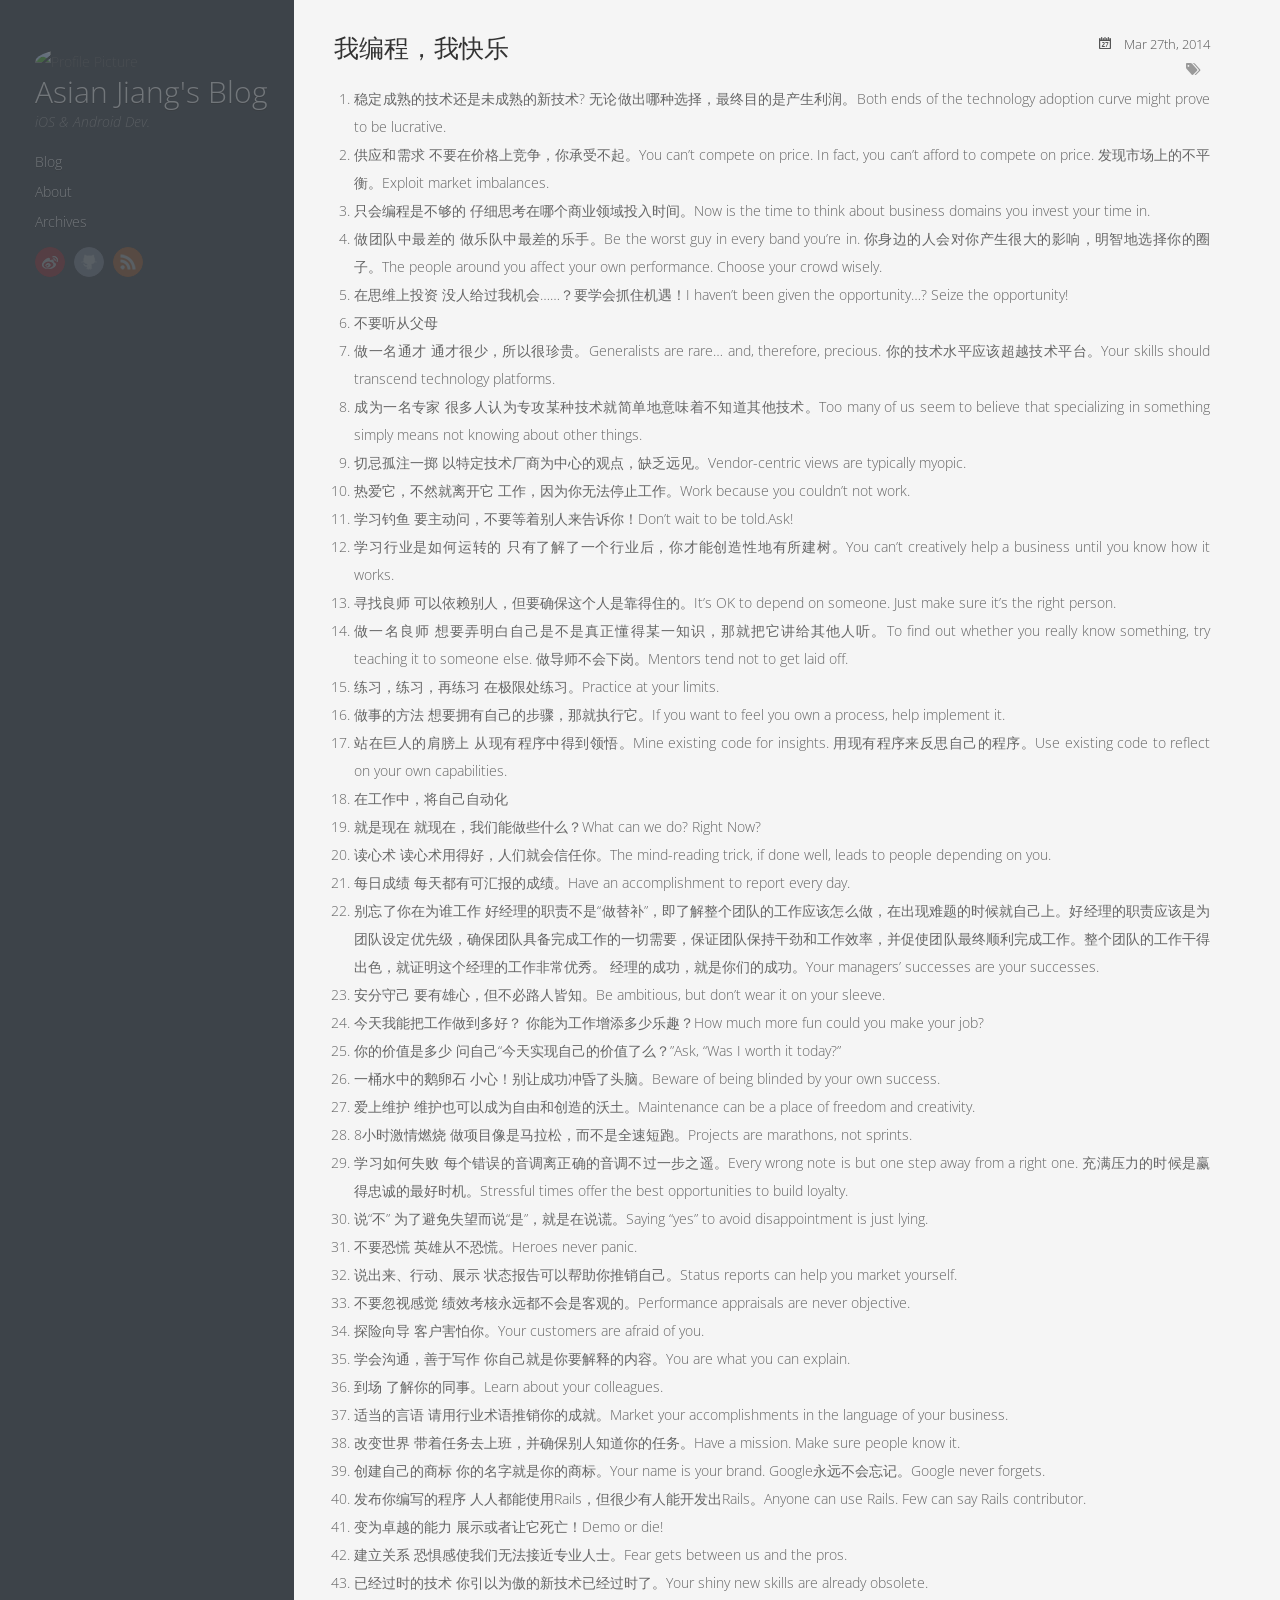
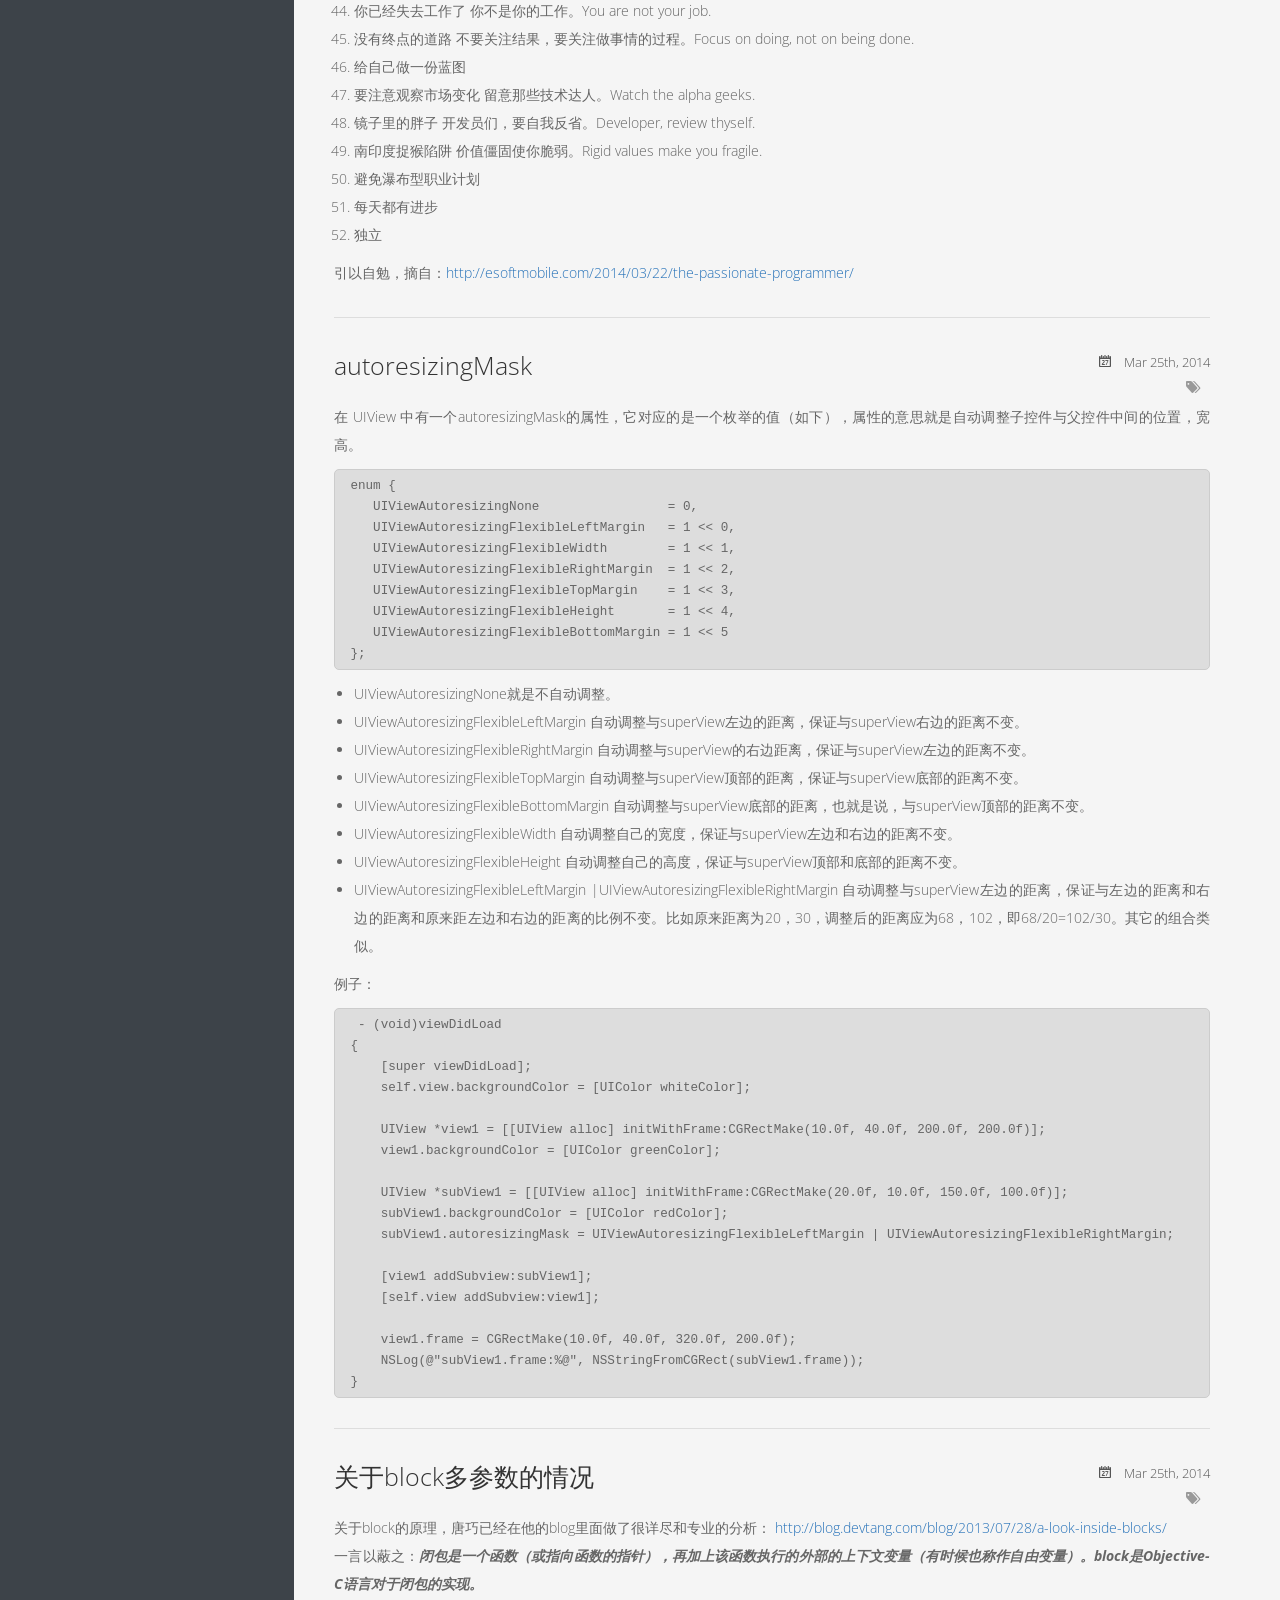
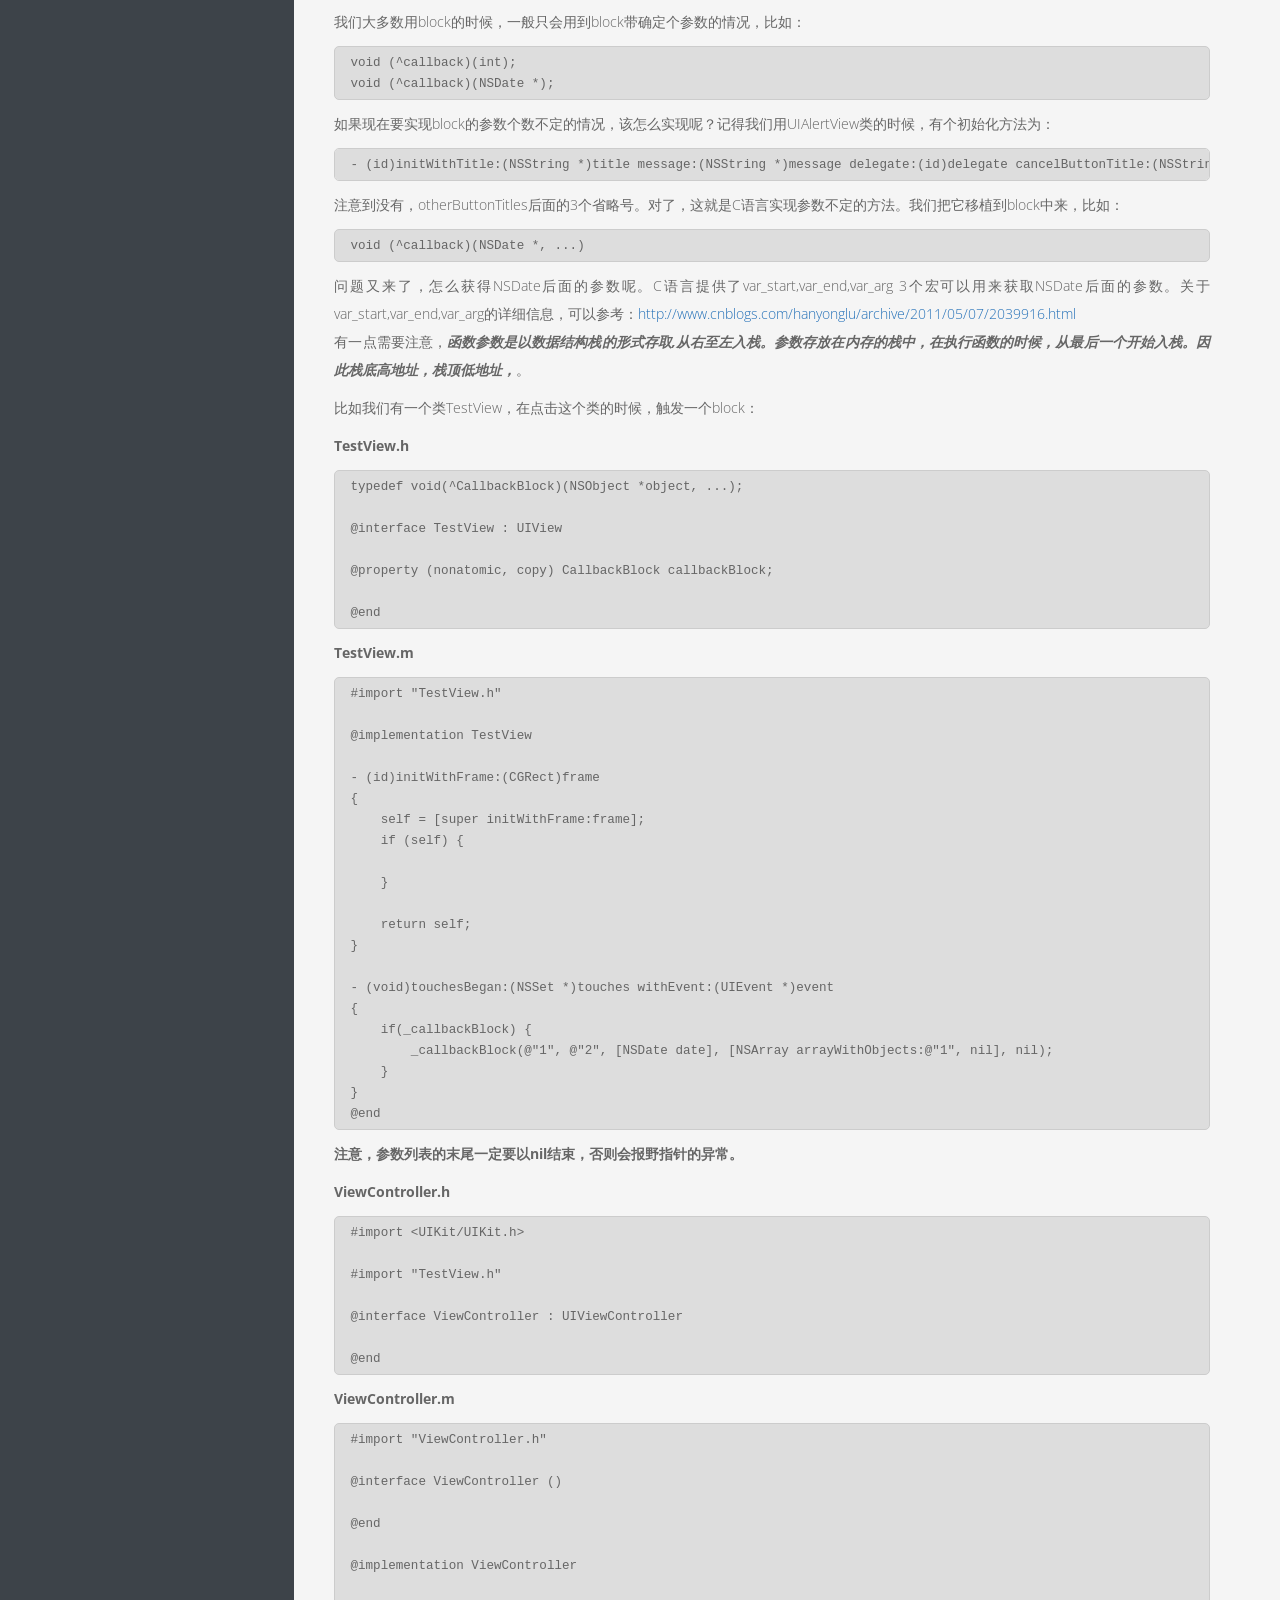
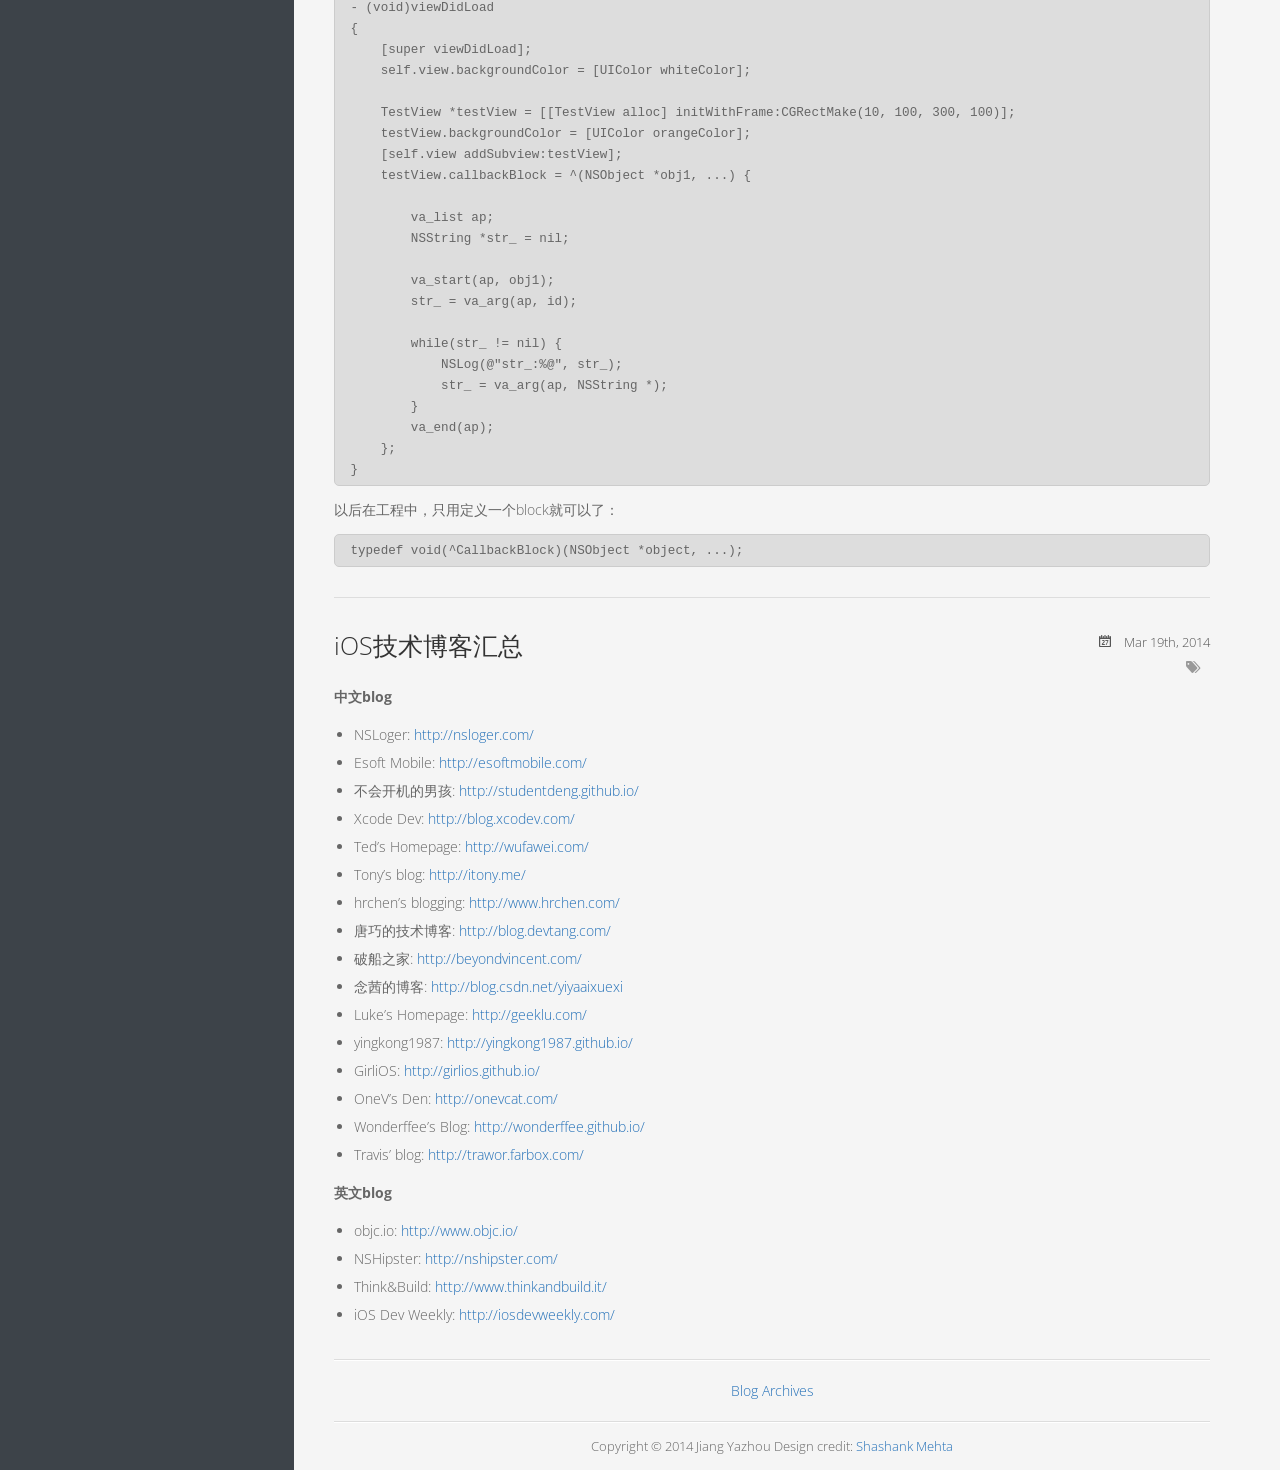
==== index.html @ 2e79baa0 "搭建blog" ====
<!DOCTYPE HTML>
<html>
<head>
	<meta charset="utf-8">
	<title>Asian Jiang's Blog</title>
	<meta name="author" content="Jiang Yazhou">

	
	<meta name="description" content="Mar 27th, 2014 我编程，我快乐 稳定成熟的技术还是未成熟的新技术?
无论做出哪种选择，最终目的是产生利润。Both ends of the technology adoption curve might prove to be lucrative.
供应和需求
不要在价格上竞争， &hellip;">
	

  <!-- http://t.co/dKP3o1e -->
  <meta name="HandheldFriendly" content="True">
  <meta name="MobileOptimized" content="320">
  <meta name="viewport" content="width=device-width, initial-scale=1">

	<link href="/atom.xml" rel="alternate" title="Asian Jiang's Blog" type="application/atom+xml">
	
	<link rel="canonical" href="http://jiangyazhou.github.com/">
	<link href="/favicon.png" rel="shortcut icon">
	<link href="/stylesheets/screen.css" media="screen, projection" rel="stylesheet" type="text/css">
	<!--[if lt IE 9]><script src="//html5shiv.googlecode.com/svn/trunk/html5.js"></script><![endif]-->
	<script src="//ajax.googleapis.com/ajax/libs/jquery/1.7.2/jquery.min.js"></script>
	<link href='http://fonts.googleapis.com/css?family=Open+Sans:400italic,400,700' rel='stylesheet' type='text/css'>
	
</head>


<body>
	<div class="container">
		<div class="left-col">
			<div class="intrude-less">
			<header id="header" class="inner"><div class="profilepic">	
	<script src="/javascripts/md5.js"></script>
	<script type="text/javascript">
		document.write("<img src='http://www.gravatar.com/avatar/" + MD5("359675594@qq.com") + "?s=160' alt='Profile Picture' style='width: 160px;' />");
	</script>
</div>
<h1><a href="/">Asian Jiang's Blog</a></h1>
<p class="subtitle">iOS & Android Dev.</p>
<nav id="main-nav"><ul class="main">
    <li><a href="/">Blog</a></li>
    <li><a href="/about">About</a></li>
    <li><a href="/blog/archives">Archives</a></li>
</ul></nav>
<nav id="sub-nav">
	<div class="social">
		
		<a class="weibo" href="http://www.weibo.com/jiangyazhou" title="Weibo">Weibo</a>
		
		
		
		
		
		<a class="github" href="https://github.com/jiangyazhou" title="GitHub">GitHub</a>
		
		
		
		
		
		
		
		<a class="rss" href="/atom.xml" title="RSS">RSS</a>
		
	</div>
</nav>

</header>				
			</div>
		</div>	
		<div class="mid-col">
			
				
			
			<div class="mid-col-container">
				<div id="content" class="inner">
<div itemscope itemtype="http://schema.org/Blog">


    <article class="post" itemprop="blogPost" itemscope itemtype="http://schema.org/BlogPosting">
	<div class="meta">
		<div class="date">








  


<time datetime="2014-03-27T23:04:28+08:00" data-updated="true" itemprop="datePublished">Mar 27<span>th</span>, 2014</time></div>
		<div class="tags">

</div>
		
	</div>
	<h1 class="title" itemprop="name"><a href="/blog/2014/03/27/wo-bian-cheng-%2Cwo-kuai-le/" itemprop="url">我编程，我快乐</a></h1>
	<div class="entry-content" itemprop="articleBody">
		<ol>
<li>稳定成熟的技术还是未成熟的新技术?
无论做出哪种选择，最终目的是产生利润。Both ends of the technology adoption curve might prove to be lucrative.</li>
<li>供应和需求
不要在价格上竞争，你承受不起。You can&rsquo;t compete on price. In fact, you can&rsquo;t afford to compete on price.
发现市场上的不平衡。Exploit market imbalances.</li>
<li>只会编程是不够的
仔细思考在哪个商业领域投入时间。Now is the time to think about business domains you invest your time in.</li>
<li>做团队中最差的
做乐队中最差的乐手。Be the worst guy in every band you&rsquo;re in.
你身边的人会对你产生很大的影响，明智地选择你的圈子。The people around you affect your own performance. Choose your crowd wisely.</li>
<li>在思维上投资
没人给过我机会……？要学会抓住机遇！I haven&rsquo;t been given the opportunity&hellip;? Seize the opportunity!</li>
<li>不要听从父母</li>
<li>做一名通才
通才很少，所以很珍贵。Generalists are rare&hellip; and, therefore, precious.
你的技术水平应该超越技术平台。Your skills should transcend technology platforms.</li>
<li>成为一名专家
很多人认为专攻某种技术就简单地意味着不知道其他技术。Too many of us seem to believe that specializing in something simply means not knowing about other things.</li>
<li>切忌孤注一掷
以特定技术厂商为中心的观点，缺乏远见。Vendor-centric views are typically myopic.</li>
<li>热爱它，不然就离开它
工作，因为你无法停止工作。Work because you couldn&rsquo;t not work.</li>
<li>学习钓鱼
要主动问，不要等着别人来告诉你！Don&rsquo;t wait to be told.Ask!</li>
<li>学习行业是如何运转的
只有了解了一个行业后，你才能创造性地有所建树。You can&rsquo;t creatively help a business until you know how it works.</li>
<li>寻找良师
可以依赖别人，但要确保这个人是靠得住的。It&rsquo;s OK to depend on someone. Just make sure it&rsquo;s the right person.</li>
<li>做一名良师
想要弄明白自己是不是真正懂得某一知识，那就把它讲给其他人听。To find out whether you really know something, try teaching it to someone else.
做导师不会下岗。Mentors tend not to get laid off.</li>
<li>练习，练习，再练习
在极限处练习。Practice at your limits.</li>
<li>做事的方法
想要拥有自己的步骤，那就执行它。If you want to feel you own a process, help implement it.</li>
<li>站在巨人的肩膀上
从现有程序中得到领悟。Mine existing code for insights.
用现有程序来反思自己的程序。Use existing code to reflect on your own capabilities.</li>
<li>在工作中，将自己自动化</li>
<li>就是现在
就现在，我们能做些什么？What can we do? Right Now?</li>
<li>读心术
读心术用得好，人们就会信任你。The mind-reading trick, if done well, leads to people depending on you.</li>
<li>每日成绩
每天都有可汇报的成绩。Have an accomplishment to report every day.</li>
<li>别忘了你在为谁工作
好经理的职责不是“做替补”，即了解整个团队的工作应该怎么做，在出现难题的时候就自己上。好经理的职责应该是为团队设定优先级，确保团队具备完成工作的一切需要，保证团队保持干劲和工作效率，并促使团队最终顺利完成工作。整个团队的工作干得出色，就证明这个经理的工作非常优秀。
经理的成功，就是你们的成功。Your managers&#8217; successes are your successes.</li>
<li>安分守己
要有雄心，但不必路人皆知。Be ambitious, but don&rsquo;t wear it on your sleeve.</li>
<li>今天我能把工作做到多好？
你能为工作增添多少乐趣？How much more fun could you make your job?</li>
<li>你的价值是多少
问自己“今天实现自己的价值了么？”Ask, &ldquo;Was I worth it today?&rdquo;</li>
<li>一桶水中的鹅卵石
小心！别让成功冲昏了头脑。Beware of being blinded by your own success.</li>
<li>爱上维护
维护也可以成为自由和创造的沃土。Maintenance can be a place of freedom and creativity.</li>
<li>8小时激情燃烧
做项目像是马拉松，而不是全速短跑。Projects are marathons, not sprints.</li>
<li>学习如何失败
每个错误的音调离正确的音调不过一步之遥。Every wrong note is but one step away from a right one.
充满压力的时候是赢得忠诚的最好时机。Stressful times offer the best opportunities to build loyalty.</li>
<li>说“不”
为了避免失望而说“是”，就是在说谎。Saying &ldquo;yes&rdquo; to avoid disappointment is just lying.</li>
<li>不要恐慌
英雄从不恐慌。Heroes never panic.</li>
<li>说出来、行动、展示
状态报告可以帮助你推销自己。Status reports can help you market yourself.</li>
<li>不要忽视感觉
绩效考核永远都不会是客观的。Performance appraisals are never objective.</li>
<li>探险向导
客户害怕你。Your customers are afraid of you.</li>
<li>学会沟通，善于写作
你自己就是你要解释的内容。You are what you can explain.</li>
<li>到场
了解你的同事。Learn about your colleagues.</li>
<li>适当的言语
请用行业术语推销你的成就。Market your accomplishments in the language of your business.</li>
<li>改变世界
带着任务去上班，并确保别人知道你的任务。Have a mission. Make sure people know it.</li>
<li>创建自己的商标
你的名字就是你的商标。Your name is your brand.
Google永远不会忘记。Google never forgets.</li>
<li>发布你编写的程序
人人都能使用Rails，但很少有人能开发出Rails。Anyone can use Rails. Few can say Rails contributor.</li>
<li>变为卓越的能力
展示或者让它死亡！Demo or die!</li>
<li>建立关系
恐惧感使我们无法接近专业人士。Fear gets between us and the pros.</li>
<li>已经过时的技术
你引以为傲的新技术已经过时了。Your shiny new skills are already obsolete.</li>
<li>你已经失去工作了
你不是你的工作。You are not your job.</li>
<li>没有终点的道路
不要关注结果，要关注做事情的过程。Focus on doing, not on being done.</li>
<li>给自己做一份蓝图</li>
<li>要注意观察市场变化
留意那些技术达人。Watch the alpha geeks.</li>
<li>镜子里的胖子
开发员们，要自我反省。Developer, review thyself.</li>
<li>南印度捉猴陷阱
价值僵固使你脆弱。Rigid values make you fragile.</li>
<li>避免瀑布型职业计划</li>
<li>每天都有进步</li>
<li>独立</li>
</ol>


<p>引以自勉，摘自：<a href="http://esoftmobile.com/2014/03/22/the-passionate-programmer/">http://esoftmobile.com/2014/03/22/the-passionate-programmer/</a></p>

		
		
	</div>

</article>


    <article class="post" itemprop="blogPost" itemscope itemtype="http://schema.org/BlogPosting">
	<div class="meta">
		<div class="date">








  


<time datetime="2014-03-25T11:52:03+08:00" data-updated="true" itemprop="datePublished">Mar 25<span>th</span>, 2014</time></div>
		<div class="tags">

</div>
		
	</div>
	<h1 class="title" itemprop="name"><a href="/blog/2014/03/25/autoresizingmask/" itemprop="url">autoresizingMask</a></h1>
	<div class="entry-content" itemprop="articleBody">
		<p> 在 UIView 中有一个autoresizingMask的属性，它对应的是一个枚举的值（如下），属性的意思就是自动调整子控件与父控件中间的位置，宽高。</p>

<pre><code>enum {
   UIViewAutoresizingNone                 = 0,
   UIViewAutoresizingFlexibleLeftMargin   = 1 &lt;&lt; 0,
   UIViewAutoresizingFlexibleWidth        = 1 &lt;&lt; 1,
   UIViewAutoresizingFlexibleRightMargin  = 1 &lt;&lt; 2,
   UIViewAutoresizingFlexibleTopMargin    = 1 &lt;&lt; 3,
   UIViewAutoresizingFlexibleHeight       = 1 &lt;&lt; 4,
   UIViewAutoresizingFlexibleBottomMargin = 1 &lt;&lt; 5
};
</code></pre>

<ul>
<li>UIViewAutoresizingNone就是不自动调整。</li>
<li>UIViewAutoresizingFlexibleLeftMargin
自动调整与superView左边的距离，保证与superView右边的距离不变。</li>
<li>UIViewAutoresizingFlexibleRightMargin
自动调整与superView的右边距离，保证与superView左边的距离不变。</li>
<li>UIViewAutoresizingFlexibleTopMargin
自动调整与superView顶部的距离，保证与superView底部的距离不变。</li>
<li>UIViewAutoresizingFlexibleBottomMargin
自动调整与superView底部的距离，也就是说，与superView顶部的距离不变。</li>
<li>UIViewAutoresizingFlexibleWidth 自动调整自己的宽度，保证与superView左边和右边的距离不变。</li>
<li>UIViewAutoresizingFlexibleHeight 自动调整自己的高度，保证与superView顶部和底部的距离不变。</li>
<li>UIViewAutoresizingFlexibleLeftMargin |UIViewAutoresizingFlexibleRightMargin
自动调整与superView左边的距离，保证与左边的距离和右边的距离和原来距左边和右边的距离的比例不变。比如原来距离为20，30，调整后的距离应为68，102，即68/20=102/30。其它的组合类似。</li>
</ul>


<p>例子：</p>

<pre><code> - (void)viewDidLoad
{
    [super viewDidLoad];
    self.view.backgroundColor = [UIColor whiteColor];

    UIView *view1 = [[UIView alloc] initWithFrame:CGRectMake(10.0f, 40.0f, 200.0f, 200.0f)];
    view1.backgroundColor = [UIColor greenColor];

    UIView *subView1 = [[UIView alloc] initWithFrame:CGRectMake(20.0f, 10.0f, 150.0f, 100.0f)];
    subView1.backgroundColor = [UIColor redColor];
    subView1.autoresizingMask = UIViewAutoresizingFlexibleLeftMargin | UIViewAutoresizingFlexibleRightMargin;

    [view1 addSubview:subView1];
    [self.view addSubview:view1];

    view1.frame = CGRectMake(10.0f, 40.0f, 320.0f, 200.0f);
    NSLog(@"subView1.frame:%@", NSStringFromCGRect(subView1.frame));
}
</code></pre>

		
		
	</div>

</article>


    <article class="post" itemprop="blogPost" itemscope itemtype="http://schema.org/BlogPosting">
	<div class="meta">
		<div class="date">








  


<time datetime="2014-03-25T11:03:47+08:00" data-updated="true" itemprop="datePublished">Mar 25<span>th</span>, 2014</time></div>
		<div class="tags">

</div>
		
	</div>
	<h1 class="title" itemprop="name"><a href="/blog/2014/03/25/guan-yu-blockduo-can-shu-de-qing-kuang/" itemprop="url">关于block多参数的情况</a></h1>
	<div class="entry-content" itemprop="articleBody">
		<p>关于block的原理，唐巧已经在他的blog里面做了很详尽和专业的分析：
<a href="http://blog.devtang.com/blog/2013/07/28/a-look-inside-blocks/">http://blog.devtang.com/blog/2013/07/28/a-look-inside-blocks/</a> <br/>
一言以蔽之：<strong><em>闭包是一个函数（或指向函数的指针），再加上该函数执行的外部的上下文变量（有时候也称作自由变量）。block是Objective-C语言对于闭包的实现。</em></strong></p>

<p>我们大多数用block的时候，一般只会用到block带确定个参数的情况，比如：</p>

<pre><code>void (^callback)(int);
void (^callback)(NSDate *);
</code></pre>

<p>如果现在要实现block的参数个数不定的情况，该怎么实现呢？记得我们用UIAlertView类的时候，有个初始化方法为：</p>

<pre><code>- (id)initWithTitle:(NSString *)title message:(NSString *)message delegate:(id)delegate cancelButtonTitle:(NSString *)cancelButtonTitle otherButtonTitles:(NSString *)otherButtonTitles, ...
</code></pre>

<p>注意到没有，otherButtonTitles后面的3个省略号。对了，这就是C语言实现参数不定的方法。我们把它移植到block中来，比如：</p>

<pre><code>void (^callback)(NSDate *, ...)
</code></pre>

<p>问题又来了，怎么获得NSDate后面的参数呢。C语言提供了var_start,var_end,var_arg 3个宏可以用来获取NSDate后面的参数。关于var_start,var_end,var_arg的详细信息，可以参考：<a href="http://www.cnblogs.com/hanyonglu/archive/2011/05/07/2039916.html">http://www.cnblogs.com/hanyonglu/archive/2011/05/07/2039916.html</a>    <br/>
有一点需要注意，<strong><em>函数参数是以数据结构栈的形式存取,从右至左入栈。参数存放在内存的栈中，在执行函数的时候，从最后一个开始入栈。因此栈底高地址，栈顶低地址，</em></strong>。</p>

<p>比如我们有一个类TestView，在点击这个类的时候，触发一个block：</p>

<p><strong>TestView.h</strong></p>

<pre><code>typedef void(^CallbackBlock)(NSObject *object, ...);

@interface TestView : UIView

@property (nonatomic, copy) CallbackBlock callbackBlock;

@end
</code></pre>

<p><strong>TestView.m</strong></p>

<pre><code>#import "TestView.h"

@implementation TestView

- (id)initWithFrame:(CGRect)frame
{
    self = [super initWithFrame:frame];
    if (self) {

    }

    return self;
}

- (void)touchesBegan:(NSSet *)touches withEvent:(UIEvent *)event
{
    if(_callbackBlock) {
        _callbackBlock(@"1", @"2", [NSDate date], [NSArray arrayWithObjects:@"1", nil], nil);
    }
}
@end
</code></pre>

<p><strong>注意，参数列表的末尾一定要以nil结束，否则会报野指针的异常。</strong></p>

<p><strong>ViewController.h</strong></p>

<pre><code>#import &lt;UIKit/UIKit.h&gt;

#import "TestView.h"

@interface ViewController : UIViewController

@end
</code></pre>

<p><strong>ViewController.m</strong></p>

<pre><code>#import "ViewController.h"

@interface ViewController ()

@end

@implementation ViewController

- (void)viewDidLoad
{
    [super viewDidLoad];
    self.view.backgroundColor = [UIColor whiteColor];

    TestView *testView = [[TestView alloc] initWithFrame:CGRectMake(10, 100, 300, 100)];
    testView.backgroundColor = [UIColor orangeColor];
    [self.view addSubview:testView];
    testView.callbackBlock = ^(NSObject *obj1, ...) {

        va_list ap;
        NSString *str_ = nil;

        va_start(ap, obj1);
        str_ = va_arg(ap, id);

        while(str_ != nil) {
            NSLog(@"str_:%@", str_);
            str_ = va_arg(ap, NSString *);
        }
        va_end(ap);
    };
}
</code></pre>

<p>以后在工程中，只用定义一个block就可以了：</p>

<pre><code>typedef void(^CallbackBlock)(NSObject *object, ...);
</code></pre>

		
		
	</div>

</article>


    <article class="post" itemprop="blogPost" itemscope itemtype="http://schema.org/BlogPosting">
	<div class="meta">
		<div class="date">








  


<time datetime="2014-03-19T21:53:26+08:00" data-updated="true" itemprop="datePublished">Mar 19<span>th</span>, 2014</time></div>
		<div class="tags">

</div>
		
	</div>
	<h1 class="title" itemprop="name"><a href="/blog/2014/03/19/ios-blog/" itemprop="url">iOS技术博客汇总</a></h1>
	<div class="entry-content" itemprop="articleBody">
		<p><strong>中文blog</strong></p>

<ul>
<li>NSLoger: <a href="http://nsloger.com/">http://nsloger.com/</a></li>
<li>Esoft Mobile: <a href="http://esoftmobile.com/">http://esoftmobile.com/</a></li>
<li>不会开机的男孩: <a href="http://studentdeng.github.io/">http://studentdeng.github.io/</a></li>
<li>Xcode Dev: <a href="http://blog.xcodev.com/">http://blog.xcodev.com/</a></li>
<li>Ted&rsquo;s Homepage: <a href="http://wufawei.com/">http://wufawei.com/</a></li>
<li>Tony&rsquo;s blog: <a href="http://itony.me/">http://itony.me/</a></li>
<li>hrchen&rsquo;s blogging: <a href="http://www.hrchen.com/">http://www.hrchen.com/</a></li>
<li>唐巧的技术博客: <a href="http://blog.devtang.com/">http://blog.devtang.com/</a></li>
<li>破船之家: <a href="http://beyondvincent.com/">http://beyondvincent.com/</a></li>
<li>念茜的博客: <a href="http://blog.csdn.net/yiyaaixuexi">http://blog.csdn.net/yiyaaixuexi</a></li>
<li>Luke&rsquo;s Homepage: <a href="http://geeklu.com/">http://geeklu.com/</a></li>
<li>yingkong1987: <a href="http://yingkong1987.github.io/">http://yingkong1987.github.io/</a></li>
<li>GirliOS: <a href="http://girlios.github.io/">http://girlios.github.io/</a></li>
<li>OneV&rsquo;s Den: <a href="http://onevcat.com/">http://onevcat.com/</a></li>
<li>Wonderffee&rsquo;s Blog: <a href="http://wonderffee.github.io/">http://wonderffee.github.io/</a></li>
<li>Travis&#8217; blog: <a href="http://trawor.farbox.com/">http://trawor.farbox.com/</a></li>
</ul>


<p><strong>英文blog</strong></p>

<ul>
<li>objc.io: <a href="http://www.objc.io/">http://www.objc.io/</a></li>
<li>NSHipster: <a href="http://nshipster.com/">http://nshipster.com/</a></li>
<li>Think&amp;Build: <a href="http://www.thinkandbuild.it/">http://www.thinkandbuild.it/</a></li>
<li>iOS Dev Weekly: <a href="http://iosdevweekly.com/">http://iosdevweekly.com/</a></li>
</ul>


		
		
	</div>

</article>

</div>
<nav id="pagenavi">
    
    
    <div class="center"><a href="/blog/archives">Blog Archives</a></div>
</nav></div>
			</div>
			<footer id="footer" class="inner">Copyright &copy; 2014

    Jiang Yazhou


Design credit: <a href="http://shashankmehta.in/archive/2012/greyshade.html">Shashank Mehta</a></footer>
			<script src="/javascripts/slash.js"></script>
<script src="/javascripts/jquery.fancybox.pack.js"></script>
<script type="text/javascript">
(function($){
	$('.fancybox').fancybox();
})(jQuery);
</script> <!-- Delete or comment this line to disable Fancybox -->






		</div>
	</div>
</body>
</html>
---- stylesheets/screen.css ----
@font-face{font-family:'FontAwesome';src:url("/font/fontawesome-webfont.eot");src:url("/font/fontawesome-webfont.eot?#iefix") format("embedded-opentype"),url("/font/fontawesome-webfont.woff") format("woff"),url("/font/fontawesome-webfont.ttf") format("truetype"),url("/font/fontawesome-webfont.svgz#FontAwesomeRegular") format("svg"),url("/font/fontawesome-webfont.svg#FontAwesomeRegular") format("svg");font-weight:normal;font-style:normal}*{margin:0;padding:0}body{font-family:"HelveticaNeue-Light","Helvetica Neue Light","Helvetica Neue",Helvetica,Arial,sans-serif;font-weight:300;font-size:14px;background:#eee;color:#666}@media screen and (max-width: 1040px){body{margin:0 20px}}@media screen and (max-width: 600px){body{font-size:13px}}h1{font-size:1.8em}h2{font-size:1.5em}h3{font-size:1.3em}a{text-decoration:none;outline-width:0;color:#258fb8}.basic-alignment.left,article .entry-content img.left,article .entry-content video.left{float:left;margin-right:1.5em}.basic-alignment.right,article .entry-content img.right,article .entry-content video.right{float:right;margin-left:1.5em}.basic-alignment.center,article .entry-content img.center,article .entry-content video.center{display:block;margin:0 auto 1.5em}.basic-alignment.left,article .entry-content img.left,article .entry-content video.left,.basic-alignment.right,article .entry-content img.right,article .entry-content video.right{margin-bottom:.8em}.alignleft{float:left}.alignright{float:right}.clearfix{*zoom:1}.clearfix:after{content:"";display:table;clear:both}.inner{width:1000px;margin:0 auto}@media screen and (max-width: 1040px){.inner{width:100%}}.pullquote-right:before,.pullquote-left:before{padding:0;border:none;content:attr(data-pullquote);float:right;width:45%;margin:.5em 0 1em 1.5em;position:relative;top:7px;font-size:1.4em;line-height:1.45em}.pullquote-left:before{float:left;margin:.5em 1.5em 1em 0}#header{height:30px;padding:30px 0;border-bottom:1px solid #ddd;line-height:30px}@media screen and (max-width: 1040px){#header{height:auto;position:relative;padding-bottom:10px}}#header a{color:#666;-webkit-transition:color 0.3s;-moz-transition:color 0.3s;-o-transition:color 0.3s;transition:color 0.3s}#header a:hover{color:#258fb8}#header h1{float:left;font-weight:300;font-size:30px}@media screen and (max-width: 1040px){#header h1{float:none}}#main-nav{float:left;margin-left:30px}@media screen and (max-width: 1040px){#main-nav{float:none;margin-left:0;margin-top:15px}}@media screen and (max-width: 600px){#main-nav>ul{display:none}}#main-nav>ul>li{margin-left:50px;display:-moz-inline-stack;display:inline-block;vertical-align:middle;*vertical-align:auto;zoom:1;*display:inline}@media screen and (max-width: 1040px){#main-nav>ul>li{margin-left:0;margin-right:50px}#main-nav>ul>li:last-of-type{margin-right:0}}#main-nav>ul>li:hover>a{color:#258fb8}#main-nav>ul>li>a{padding:38px 0;margin-top:-38px}#main-nav>ul>li>a:after{content:"\f078";color:#ccc;font:12px FontAwesome;padding-left:10px}#main-nav>ul>li>a:only-child:after{content:""}@media screen and (max-width: 1040px){#main-nav>ul>li>a{padding:18px 0}}#main-nav>ul ul{position:absolute;top:60px;left:-15px;z-index:10;white-space:nowrap;background:#ddd;border:1px solid #ccc;list-style:none;display:none;-webkit-box-shadow:0 4px 8px rgba(0,0,0,0.1);-moz-box-shadow:0 4px 8px rgba(0,0,0,0.1);box-shadow:0 4px 8px rgba(0,0,0,0.1);-webkit-border-radius:0 0 5px 5px;-moz-border-radius:0 0 5px 5px;-ms-border-radius:0 0 5px 5px;-o-border-radius:0 0 5px 5px;border-radius:0 0 5px 5px}@media screen and (max-width: 1040px){#main-nav>ul ul{top:40px}}#main-nav>ul ul ul{-webkit-border-radius:0 5px 5px 5px;-moz-border-radius:0 5px 5px 5px;-ms-border-radius:0 5px 5px 5px;-o-border-radius:0 5px 5px 5px;border-radius:0 5px 5px 5px}#main-nav>ul ul li{border-top:1px solid #eee;border-bottom:1px solid #ccc}#main-nav>ul ul li:hover{background:#d5d5d5}#main-nav>ul ul li:first-of-type{border-top:none}#main-nav>ul ul li:first-of-type ul{-webkit-border-radius:0 0 5px 5px;-moz-border-radius:0 0 5px 5px;-ms-border-radius:0 0 5px 5px;-o-border-radius:0 0 5px 5px;border-radius:0 0 5px 5px}#main-nav>ul ul li:last-of-type{border-bottom:none}#main-nav>ul ul li>a{display:block;padding:5px 15px}#main-nav>ul ul li>a:after{content:"\f054";color:#999;font:12px FontAwesome;padding-left:10px}#main-nav>ul ul li>a:hover{color:#666}#main-nav>ul ul li>a:only-child:after{content:""}#main-nav>ul ul ul{top:0;left:100%}#main-nav>ul li{position:relative}#main-nav>ul li:hover>ul{display:block}#main-nav select{display:none;margin-bottom:10px}@media screen and (max-width: 600px){#main-nav select{display:block}}#mobile-nav{display:none;height:37px;position:relative}@media screen and (max-width: 600px){#mobile-nav{display:block}}#mobile-nav a{display:block}#mobile-nav .button{cursor:pointer}#mobile-nav .container{display:none}#mobile-nav .menu{position:relative;width:100%}#mobile-nav .menu .button{background:#f2f2f2;border:1px solid #ddd;color:#999;padding:0 60px 0 10px;position:relative;-webkit-border-radius:5px;-moz-border-radius:5px;-ms-border-radius:5px;-o-border-radius:5px;border-radius:5px}#mobile-nav .menu .button:hover{color:#999}#mobile-nav .menu .button.on{color:#666;-webkit-border-radius:5px 5px 5px 0;-moz-border-radius:5px 5px 5px 0;-ms-border-radius:5px 5px 5px 0;-o-border-radius:5px 5px 5px 0;border-radius:5px 5px 5px 0}#mobile-nav .menu .button.on:before{content:"\f077"}#mobile-nav .menu .button:before{content:"\f078";color:#ddd;font:16px FontAwesome;line-height:30px;position:absolute;top:0;right:40px}#mobile-nav .menu .container{background:#f2f2f2;border:1px solid #ddd;border-top:none;position:absolute;top:31px;z-index:1;-webkit-border-radius:0 0 5px 5px;-moz-border-radius:0 0 5px 5px;-ms-border-radius:0 0 5px 5px;-o-border-radius:0 0 5px 5px;border-radius:0 0 5px 5px}#mobile-nav .menu .container ul{list-style:none}#mobile-nav .menu .container ul ul{margin-left:20px}#mobile-nav .menu .container a{padding:0 10px}#mobile-nav .search{position:absolute;top:0;right:0}#mobile-nav .search .button{background:#ddd;width:30px;height:30px;position:absolute;top:1px;right:-1px;-webkit-border-radius:0 5px 5px 0;-moz-border-radius:0 5px 5px 0;-ms-border-radius:0 5px 5px 0;-o-border-radius:0 5px 5px 0;border-radius:0 5px 5px 0}#mobile-nav .search .button:before{content:"\f002";color:#f2f2f2;font:20px FontAwesome;line-height:30px;position:absolute;top:0;left:7px}#mobile-nav .search .button.on{background:#ccc}#mobile-nav .search .button.on:before{content:"\f00d"}#mobile-nav .search .container{position:absolute;right:51px;z-index:1}#mobile-nav .search input[type="text"]{background:#fff;border:1px solid #ddd;border-right:none;color:#999;font:13px "HelveticaNeue-Light","Helvetica Neue Light","Helvetica Neue",Helvetica,Arial,sans-serif;height:30px;width:100%;padding:0 10px;-webkit-border-radius:5px 0 0 5px;-moz-border-radius:5px 0 0 5px;-ms-border-radius:5px 0 0 5px;-o-border-radius:5px 0 0 5px;border-radius:5px 0 0 5px}@media screen and (max-width: 1040px){#sub-nav{position:absolute;top:30px;right:0}}@media screen and (max-width: 600px){#sub-nav{display:none}}#sub-nav .search{float:left;margin-top:1px;position:relative}@media screen and (max-width: 1040px){#sub-nav .search{float:none;margin-top:15px}}#sub-nav .search:before{content:"\f002";color:#ccc;font:18px FontAwesome;line-height:30px;position:absolute;top:0;right:125px}#sub-nav .search input[type="text"]{background:#f2f2f2;color:#999;border:1px solid #ddd;font:13px "HelveticaNeue-Light","Helvetica Neue Light","Helvetica Neue",Helvetica,Arial,sans-serif;padding:6px 15px 6px 35px;width:100px;-webkit-transition:0.3s;-moz-transition:0.3s;-o-transition:0.3s;transition:0.3s;-webkit-border-radius:15px;-moz-border-radius:15px;-ms-border-radius:15px;-o-border-radius:15px;border-radius:15px}#sub-nav .search input[type="text"]:focus,#sub-nav .search input[type="text"]:active{background:#fff;border-top:1px solid #ccc;color:#666;outline:none}#sub-nav .social{float:left;margin-right:15px}@media screen and (max-width: 1040px){#sub-nav .social{float:none;margin-right:0}#sub-nav .social a:last-of-type{margin-right:0}}#sub-nav .social a{-webkit-border-radius:50%;-moz-border-radius:50%;-ms-border-radius:50%;-o-border-radius:50%;border-radius:50%;display:-moz-inline-stack;display:inline-block;vertical-align:middle;*vertical-align:auto;zoom:1;*display:inline;text-indent:-9999px;margin-right:5px;margin-bottom:15px;opacity:0.5;width:28px;height:28px;-webkit-transition:0.3s;-moz-transition:0.3s;-o-transition:0.3s;transition:0.3s}#sub-nav .social a:hover{opacity:1}#sub-nav .social a.weibo{background:url('/images/social/weibo.png?1394809628') center no-repeat #e32529;border:1px solid #e32529}#sub-nav .social a.weibo:hover{border:1px solid #bd181c}#sub-nav .social a.dribbble{background:url('/images/social/dribbble.png?1394809628') center no-repeat #c5376d;border:1px solid #c5376d}#sub-nav .social a.dribbble:hover{border:1px solid #9d2c57}#sub-nav .social a.facebook{background:url('/images/social/facebook.png?1394809628') center no-repeat #3b5998;border:1px solid #3B5998}#sub-nav .social a.facebook:hover{border:1px solid #2d4373}#sub-nav .social a.google{background:url('/images/social/google.png?1394809628') center no-repeat #c83d20;border:1px solid #C83D20}#sub-nav .social a.google:hover{border:1px solid #9c3019}#sub-nav .social a.twitter{background:url('/images/social/twitter.png?1394809628') center no-repeat #55cff8;border:1px solid #55CFF8}#sub-nav .social a.twitter:hover{border:1px solid #24c1f6}#sub-nav .social a.github{background:url('/images/social/github.png?1394809628') center no-repeat #afb6ca;border:1px solid #afb6ca}#sub-nav .social a.github:hover{border:1px solid #909ab6}#sub-nav .social a.linkedin{background:url('/images/social/linkedin.png?1394809628') center no-repeat #005a87;border:1px solid #005A87}#sub-nav .social a.linkedin:hover{border:1px solid #003854}#sub-nav .social a.pinterest{background:url('/images/social/pinterest.png?1394809628') center no-repeat #be4037;border:1px solid #be4037}#sub-nav .social a.pinterest:hover{border:1px solid #96332c}#sub-nav .social a.delicious{background:url('/images/social/delicious.png?1394809628') center no-repeat #3271cb;border:1px solid #3271cb}#sub-nav .social a.delicious:hover{border:1px solid #285aa2}#sub-nav .social a.pinboard{background:url('/images/social/pinboard.png?1394809628') center no-repeat #0066c8;border:1px solid #3a729f}#sub-nav .social a.pinboard:hover{border:1px solid #0052cc}#sub-nav .social a.rss{background:url('/images/social/rss.png?1394809628') center no-repeat #ef7522;border:1px solid #EF7522}#sub-nav .social a.rss:hover{border:1px solid #cf5d0f}#pagenavi{padding:20px 0;height:20px;line-height:20px;position:relative;border-top:1px solid #fff;border-bottom:1px solid #ddd}#pagenavi a:hover{text-decoration:underline}#pagenavi .prev,#pagenavi .next{position:absolute}#pagenavi .prev{padding-left:30px;left:0}#pagenavi .prev:before{content:"\f060";font:1.3em FontAwesome;position:absolute;left:0}#pagenavi .next{padding-right:30px;right:0}#pagenavi .next:before{content:"\f061";font:1.3em FontAwesome;position:absolute;right:0}#pagenavi .center{text-align:center;width:100%;display:block}@media screen and (max-width: 400px){#pagenavi .center{display:none}}article{border-bottom:1px solid #ddd;border-top:1px solid #fff;padding:30px 0;position:relative}@media screen and (max-width: 800px){article{padding-bottom:15px}}@media screen and (max-width: 600px){article{padding:15px 0}}article h1.title{font-weight:300;line-height:35px;margin-bottom:20px}article h1.title a{color:#666}article .entry-content{line-height:2;text-align:justify}article .entry-content a:hover{text-decoration:underline}article .entry-content .more-link{display:block;margin-top:16px;padding-left:30px;position:relative}article .entry-content .more-link:before{content:"\f061";font:1.3em FontAwesome;line-height:1.6em;position:absolute;left:0}article .entry-content p,article .entry-content blockquote,article .entry-content ul,article .entry-content ol,article .entry-content dl,article .entry-content table,article .entry-content iframe,article .entry-content h1,article .entry-content h2,article .entry-content h3,article .entry-content h4,article .entry-content h5,article .entry-content h6,article .entry-content .video-container{margin-top:10px}article .entry-content ul,article .entry-content ol,article .entry-content dl{margin-left:20px}article .entry-content ul ul,article .entry-content ul ol,article .entry-content ul dl,article .entry-content ol ul,article .entry-content ol ol,article .entry-content ol dl,article .entry-content dl ul,article .entry-content dl ol,article .entry-content dl dl{margin-top:0}article .entry-content strong{font-weight:bold}article .entry-content em{font-style:italic}article .entry-content p{margin-top:10px}article .entry-content h2{font-weight:300;border-bottom:1px solid #ddd;position:relative}article .entry-content h2:before{content:"";position:absolute;bottom:-2px;border-bottom:1px solid #fff;width:100%}article .entry-content img,article .entry-content video{max-width:100%;height:auto}article .entry-content blockquote{background:#ddd;border-left:5px solid #ccc;padding:15px 20px;margin-top:10px}article .entry-content blockquote>p:first-of-type{margin-top:0}article .entry-content iframe{border:none}article .entry-content table{background:#ddd;border:1px solid #ccc;border-spacing:0;margin-top:10px}article .entry-content table th{background:#ccc;padding:0 15px}article .entry-content table td{text-align:center}article .entry-content table tr:nth-of-type(2n){background:#d5d5d5}article .entry-content .caption{display:block;font-size:0.9em;color:#999;padding-left:25px;position:relative}article .entry-content .caption:before{content:"\f040";color:#ccc;font:1.3em FontAwesome;line-height:1.6em;position:absolute;left:0}article .entry-content .video-container{position:relative;padding-bottom:56.25%;padding-top:30px;height:0;overflow:hidden}article .entry-content .video-container iframe,article .entry-content .video-container object,article .entry-content .video-container embed{position:absolute;top:0;left:0;width:100%;height:100%;margin-top:0}.share{padding:15px 0;border-top:1px solid #fff;border-bottom:1px solid #ddd}.post h1.title,.post .entry-content{margin-left:200px}@media screen and (max-width: 800px){.post h1.title,.post .entry-content{margin-left:0}}.post .meta{position:absolute;top:85px;line-height:2;font-size:0.9em;color:#999;width:170px}@media screen and (max-width: 800px){.post .meta{margin-top:15px;position:static;width:auto}}.post .meta a{color:#999;-webkit-transition:0.3s;-moz-transition:0.3s;-o-transition:0.3s;transition:0.3s}.post .meta a:hover{color:#666}.post .meta .date,.post .meta .tags,.post .meta .comments{padding-left:30px;position:relative}.post .meta .date:before,.post .meta .tags:before,.post .meta .comments:before{color:#ccc;font:1.3em FontAwesome;line-height:1.6em;position:absolute;left:0}@media screen and (max-width: 800px){.post .meta .date,.post .meta .tags,.post .meta .comments{display:-moz-inline-stack;display:inline-block;vertical-align:middle;*vertical-align:auto;zoom:1;*display:inline;margin-right:30px}}.post .meta .date:before{content:"\f073"}.post .meta .tags:before{content:"\f02c"}.post .meta .comments:before{content:"\f075"}.post hr{height:0;margin-top:20px;margin-bottom:20px;border-left:0;border-right:0;border-top:1px solid #DDD;border-bottom:1px solid #FFF}.archives{position:relative}.archives:last-of-type:before{content:"";position:absolute;bottom:0;width:200px;border-top:1px solid #ddd}.archives .year{line-height:35px;width:200px;position:absolute;top:0;padding-top:15px;border-top:1px solid #fff}.archives .year:before{content:"";position:absolute;top:-2px;width:100%;border-top:1px solid #ddd}@media screen and (max-width: 600px){.archives .year{position:relative;width:100%}}.archives article{margin-left:200px;padding:15px 0}@media screen and (max-width: 600px){.archives article{margin-left:0}.archives article:first-of-type{border-top:none;padding-top:30px}}.archives article .title{margin-bottom:0}.archives article .meta{color:#999;font-size:0.9em;line-height:2;margin-top:15px}@media screen and (max-width: 600px){.archives article .meta{display:none}}.archives article .meta span{margin-right:30px;display:-moz-inline-stack;display:inline-block;vertical-align:middle;*vertical-align:auto;zoom:1;*display:inline}.archives article .meta span:before{color:#ccc;font:1.3em FontAwesome;padding-right:10px}.archives article .meta a{color:#999;-webkit-transition:0.3s;-moz-transition:0.3s;-o-transition:0.3s;transition:0.3s}.archives article .meta a:hover{color:#666}.archives article .meta .date:before{content:"\f073"}.archives article .meta .tags:before{content:"\f02c"}.archives article .meta .comments:before{content:"\f075";padding-right:10px}#comment{padding:30px 0;border-top:1px solid #fff;border-bottom:1px solid #ddd}#comment h1.title{font-size:25px;font-weight:300;line-height:35px;margin-bottom:20px}footer{padding:15px 0;border-top:1px solid #fff;text-align:center;font-size:0.9em}article code,article pre{background:#ddd;border:1px solid #ccc;font-family:Menlo,Monaco,"Andale Mono","lucida console","Courier New",monospace}article code{font-size:0.9em;padding:1px 3px;margin:0 3px;-webkit-border-radius:5px;-moz-border-radius:5px;-ms-border-radius:5px;-o-border-radius:5px;border-radius:5px}article pre{font-size:1 / 0.9em;line-height:1.5;margin-top:10px;padding:5px 15px;overflow-x:auto;-webkit-border-radius:5px;-moz-border-radius:5px;-ms-border-radius:5px;-o-border-radius:5px;border-radius:5px}article pre code{background:none;border:none;padding:0;margin:0;-webkit-border-radius:0;-moz-border-radius:0;-ms-border-radius:0;-o-border-radius:0;border-radius:0}figure.code{background:#ddd;border:1px solid #ccc;margin-top:10px;padding:5px 15px;-webkit-border-radius:5px;-moz-border-radius:5px;-ms-border-radius:5px;-o-border-radius:5px;border-radius:5px}figure.code figcaption{font-size:0.9em;position:relative}figure.code figcaption span{margin:-5px -15px 0;padding:5px 15px;display:block;background:-webkit-gradient(linear, 50% 0%, 50% 100%, color-stop(0%, #cccccc), color-stop(100%, #dddddd));background:-webkit-linear-gradient(top, #cccccc,#dddddd);background:-moz-linear-gradient(top, #cccccc,#dddddd);background:-o-linear-gradient(top, #cccccc,#dddddd);background:linear-gradient(top, #cccccc,#dddddd)}figure.code figcaption span:empty{display:none}figure.code figcaption a{position:absolute;top:5px;right:0}figure.code code,figure.code pre{background:none;border:none;padding:0;margin:0;-webkit-border-radius:0;-moz-border-radius:0;-ms-border-radius:0;-o-border-radius:0;border-radius:0}figure.code .highlight{overflow-x:auto}figure.code .line-numbers{border-right:1px solid #ccc;font-family:Menlo,Monaco,"Andale Mono","lucida console","Courier New",monospace;padding-right:15px;text-align:right}figure.code table{border:none;text-align:left;margin-top:0}figure.code table td{text-align:left}figure.code td.code{width:100%;padding-left:15px}.entry-content .gist{background:#ddd;color:#666;padding:30px 15px 5px;margin-top:10px;border:1px solid #ccc;position:relative;overflow:hidden;-webkit-border-radius:5px;-moz-border-radius:5px;-ms-border-radius:5px;-o-border-radius:5px;border-radius:5px}.entry-content .gist .gist-file{margin:0}.entry-content .gist .gist-file .gist-data{background:none;border:none}.entry-content .gist .gist-file .gist-data pre{font:0.9em Menlo,Monaco,"Andale Mono","lucida console","Courier New",monospace;line-height:1.5}.entry-content .gist .gist-file .gist-meta{font:300 0.9em "HelveticaNeue-Light","Helvetica Neue Light","Helvetica Neue",Helvetica,Arial,sans-serif;line-height:1.5;margin:0 -16px -6px;padding:5px 15px;background:-webkit-gradient(linear, 50% 0%, 50% 100%, color-stop(0%, #dddddd), color-stop(100%, #cccccc));background:-webkit-linear-gradient(top, #dddddd,#cccccc);background:-moz-linear-gradient(top, #dddddd,#cccccc);background:-o-linear-gradient(top, #dddddd,#cccccc);background:linear-gradient(top, #dddddd,#cccccc)}.entry-content .gist .gist-file .gist-meta a{color:#258fb8}.entry-content .gist .gist-file .gist-meta a:first-of-type{position:absolute;top:5px;right:15px;z-index:1}.entry-content .gist .gist-file .gist-meta a:nth-of-type(2){position:absolute;top:0;left:0;padding:5px 15px;width:100%;background:-webkit-gradient(linear, 50% 0%, 50% 100%, color-stop(0%, #cccccc), color-stop(100%, #dddddd));background:-webkit-linear-gradient(top, #cccccc,#dddddd);background:-moz-linear-gradient(top, #cccccc,#dddddd);background:-o-linear-gradient(top, #cccccc,#dddddd);background:linear-gradient(top, #cccccc,#dddddd)}figure.code .c,.gist-highlight .c{color:#93a1a1 !important;font-style:italic !important}figure.code .cm,.gist-highlight .cm{color:#93a1a1 !important;font-style:italic !important}figure.code .cp,.gist-highlight .cp{color:#93a1a1 !important;font-style:italic !important}figure.code .c1,.gist-highlight .c1{color:#93a1a1 !important;font-style:italic !important}figure.code .cs,.gist-highlight .cs{color:#93a1a1 !important;font-weight:bold !important;font-style:italic !important}figure.code .err,.gist-highlight .err{color:#dc322f !important;background:none !important}figure.code .k,.gist-highlight .k{color:#cb4b16 !important}figure.code .o,.gist-highlight .o{color:#586e75 !important;font-weight:bold !important}figure.code .p,.gist-highlight .p{color:#586e75 !important}figure.code .ow,.gist-highlight .ow{color:#2aa198 !important;font-weight:bold !important}figure.code .gd,.gist-highlight .gd{color:#586e75 !important;background-color:#f4c5b6 !important;display:inline-block}figure.code .gd .x,.gist-highlight .gd .x{color:#586e75 !important;background-color:#f1b1a4 !important;display:inline-block}figure.code .ge,.gist-highlight .ge{color:#586e75 !important;font-style:italic !important}figure.code .gh,.gist-highlight .gh{color:#93a1a1 !important}figure.code .gi,.gist-highlight .gi{color:#586e75 !important;background-color:#e5e3b5 !important;display:inline-block}figure.code .gi .x,.gist-highlight .gi .x{color:#586e75 !important;background-color:#cdd088 !important;display:inline-block}figure.code .gs,.gist-highlight .gs{color:#586e75 !important;font-weight:bold !important}figure.code .gu,.gist-highlight .gu{color:#6c71c4 !important}figure.code .kc,.gist-highlight .kc{color:#859900 !important;font-weight:bold !important}figure.code .kd,.gist-highlight .kd{color:#268bd2 !important}figure.code .kp,.gist-highlight .kp{color:#cb4b16 !important;font-weight:bold !important}figure.code .kr,.gist-highlight .kr{color:#d33682 !important;font-weight:bold !important}figure.code .kt,.gist-highlight .kt{color:#2aa198 !important}figure.code .n,.gist-highlight .n{color:#268bd2 !important}figure.code .na,.gist-highlight .na{color:#268bd2 !important}figure.code .nb,.gist-highlight .nb{color:#859900 !important}figure.code .nc,.gist-highlight .nc{color:#d33682 !important}figure.code .no,.gist-highlight .no{color:#b58900 !important}figure.code .nl,.gist-highlight .nl{color:#859900 !important}figure.code .ne,.gist-highlight .ne{color:#268bd2 !important;font-weight:bold !important}figure.code .nf,.gist-highlight .nf{color:#268bd2 !important;font-weight:bold !important}figure.code .nn,.gist-highlight .nn{color:#b58900 !important}figure.code .nt,.gist-highlight .nt{color:#268bd2 !important;font-weight:bold !important}figure.code .nx,.gist-highlight .nx{color:#b58900 !important}figure.code .vg,.gist-highlight .vg{color:#268bd2 !important}figure.code .vi,.gist-highlight .vi{color:#268bd2 !important}figure.code .nv,.gist-highlight .nv{color:#268bd2 !important}figure.code .mf,.gist-highlight .mf{color:#2aa198 !important}figure.code .m,.gist-highlight .m{color:#2aa198 !important}figure.code .mh,.gist-highlight .mh{color:#2aa198 !important}figure.code .mi,.gist-highlight .mi{color:#2aa198 !important}figure.code .s,.gist-highlight .s{color:#2aa198 !important}figure.code .sd,.gist-highlight .sd{color:#2aa198 !important}figure.code .s2,.gist-highlight .s2{color:#2aa198 !important}figure.code .se,.gist-highlight .se{color:#dc322f !important}figure.code .si,.gist-highlight .si{color:#268bd2 !important}figure.code .sr,.gist-highlight .sr{color:#2aa198 !important}figure.code .s1,.gist-highlight .s1{color:#2aa198 !important}#banner{color:#999;padding:30px 0;line-height:30px;text-align:center;position:relative;display:none;border-top:1px solid #fff;border-bottom:1px solid #ddd}#banner:hover a{color:#258fb8}#banner a{color:#999;-webkit-transition:0.3s;-moz-transition:0.3s;-o-transition:0.3s;transition:0.3s}#banner a:hover{text-decoration:underline}#banner small{position:absolute;right:0;bottom:0}#banner .loading{background:url('/images/loading_pacman.gif?1394809628') center no-repeat;text-indent:-9999px}#banner .container{height:30px;overflow:hidden;position:relative;display:none}#banner .container .feed{list-style:none;position:absolute;top:0;width:100%}#banner .container .feed li{position:relative}#banner .container .feed li small{position:absolute;right:0}/* fancyBox v2.0.6 fancyapps.com | fancyapps.com/fancybox/#license */.fancybox-tmp iframe,.fancybox-tmp object{vertical-align:top;padding:0;margin:0}.fancybox-wrap{position:absolute;top:0;left:0;z-index:8020}.fancybox-skin{position:relative;padding:0;margin:0;background:#f9f9f9;color:#444;text-shadow:none;-webkit-border-radius:4px;-moz-border-radius:4px;-ms-border-radius:4px;-o-border-radius:4px;border-radius:4px}.fancybox-opened{z-index:8030}.fancybox-opened .fancybox-skin{-webkit-box-shadow:0 10px 25px rgba(0,0,0,0.5);-moz-box-shadow:0 10px 25px rgba(0,0,0,0.5);box-shadow:0 10px 25px rgba(0,0,0,0.5)}.fancybox-outer,.fancybox-inner{padding:0;margin:0;position:relative;outline:none}.fancybox-inner{overflow:hidden}.fancybox-type-iframe .fancybox-inner{-webkit-overflow-scrolling:touch}.fancybox-error{color:#444;font:14px/20px "Helvetica Neue",Helvetica,Arial,sans-serif;margin:0;padding:10px}.fancybox-image,.fancybox-iframe{display:block;width:100%;height:100%;border:0;padding:0;margin:0;vertical-align:top}.fancybox-image{max-width:100%;max-height:100%}#fancybox-loading,.fancybox-close,.fancybox-prev span,.fancybox-next span{background-image:url('/images/fancybox/fancybox_sprite.png?1394809628')}#fancybox-loading{position:fixed;top:50%;left:50%;margin-top:-22px;margin-left:-22px;background-position:0 -108px;opacity:0.8;cursor:pointer;z-index:8020}#fancybox-loading div{width:44px;height:44px;background:url('/images/fancybox/fancybox_loading.gif?1394809628') center center no-repeat}.fancybox-close{position:absolute;top:-18px;right:-18px;width:36px;height:36px;cursor:pointer;z-index:8040}.fancybox-nav{position:absolute;top:0;width:40%;height:100%;cursor:pointer;background:transparent url('/images/fancybox/blank.gif?1394809628');-webkit-tap-highlight-color:rgba(0,0,0,0);z-index:8040}.fancybox-prev{left:0}.fancybox-next{right:0}.fancybox-nav span{position:absolute;top:50%;width:36px;height:34px;margin-top:-18px;cursor:pointer;z-index:8040;visibility:hidden}.fancybox-prev span{left:20px;background-position:0 -36px}.fancybox-next span{right:20px;background-position:0 -72px}.fancybox-nav:hover span{visibility:visible}.fancybox-tmp{position:absolute;top:-9999px;left:-9999px;padding:0;overflow:visible;visibility:hidden}#fancybox-overlay{position:absolute;top:0;left:0;overflow:hidden;display:none;z-index:8010;background:#000}#fancybox-overlay.overlay-fixed{position:fixed;bottom:0;right:0}.fancybox-title{visibility:hidden;font:normal 13px/20px "Helvetica Neue",Helvetica,Arial,sans-serif;position:relative;text-shadow:none;z-index:8050}.fancybox-opened .fancybox-title{visibility:visible}.fancybox-title-float-wrap{position:absolute;bottom:0;right:50%;margin-bottom:-35px;z-index:8030;text-align:center}.fancybox-title-float-wrap .child{display:inline-block;margin-right:-100%;padding:2px 20px;background:transparent;background:rgba(0,0,0,0.8);text-shadow:0 1px 2px #222;color:#FFF;font-weight:bold;line-height:24px;white-space:nowrap;-webkit-border-radius:15px;-moz-border-radius:15px;-ms-border-radius:15px;-o-border-radius:15px;border-radius:15px}.fancybox-title-outside-wrap{position:relative;margin-top:10px;color:#fff}.fancybox-title-inside-wrap{margin-top:10px}.fancybox-title-over-wrap{position:absolute;bottom:0;left:0;color:#fff;padding:10px;background:#000;background:rgba(0,0,0,0.8)}html{height:100%}body{background:#3D4349;font-family:"Open Sans", "HelveticaNeue-Light","Helvetica Neue Light","Helvetica Neue",Helvetica,Arial,sans-serif;height:100%}::selection,::-moz-selection,::-webkit-selection{background-color:#2571b8;color:#eee}#header{height:auto;border-bottom:none}#header .subtitle{color:#999;font-style:italic}#header #sub-nav{float:none;position:relative}#header #sub-nav .social{float:none}#header #sub-nav .search{float:none}#header #sub-nav .search .alignright{float:none}#header h1{float:none}#header #main-nav{float:none;margin-left:0px}#header #main-nav ul li{margin-left:0px;display:block}#header #main-nav ul li a{padding:0px 0px}.container{position:relative;min-height:100%}.container .credit-box{color:#AAA;font-size:.8em;position:fixed;bottom:20px;left:40px}.container .credit-box a{color:inherit;text-decoration:underline}.container .mid-col{position:absolute;right:0;min-height:100%;width:77%;background:whitesmoke}.container .mid-col #banner{width:100%}.container .mid-col #banner small{margin-right:70px}.container .mid-col footer.inner{text-align:center;margin:0px 70px 0px 40px;width:auto}.container .mid-col .mid-col-container{padding:0px 70px 0px 40px}.container .mid-col .mid-col-container #content{width:100%}.container .mid-col .mid-col-container #content article{border-top:none}.container .mid-col .mid-col-container #content article .title{margin-left:0px}.container .mid-col .mid-col-container #content article .entry-content{margin-left:0px}.container .mid-col .mid-col-container #content article .entry-content .gist .gist-file .gist-data .line_numbers{line-height:inherit}.container .mid-col .mid-col-container #content article .entry-content .gist .gist-file .gist-data pre{line-height:inherit}.container .mid-col .mid-col-container #content article .entry-content h2{font-size:1.3em;color:#574C4C;border-bottom:none}.container .mid-col .mid-col-container #content article .entry-content h2::before{border-bottom:none}.container .mid-col .mid-col-container #content article .entry-content blockquote{border-left:5px solid #2571b8;background:#FCFCFC}.container .mid-col .mid-col-container #content article .entry-content table{line-height:1.2em}.container .mid-col .mid-col-container #content article .entry-content table td{text-align:left}.container .mid-col .mid-col-container #content article .meta{position:relative;float:right;top:0px;color:#555;text-align:right;width:auto}.container .mid-col .mid-col-container #content article .meta .date::before{color:#555;position:relative;margin-right:10px}.container .mid-col .mid-col-container #content article .meta .tags::before{color:#999;position:relative;margin-right:10px}.container .mid-col .mid-col-container #content article h1.title a{color:#333;-webkit-transition:color 0.3s;-moz-transition:color 0.3s;-o-transition:color 0.3s;transition:color 0.3s}.container .mid-col .mid-col-container #content article h1.title a:hover{color:#2571b8;-webkit-transition:color 0.3s;-moz-transition:color 0.3s;-o-transition:color 0.3s;transition:color 0.3s}.container .mid-col footer{width:100%}.container .left-col:hover{opacity:1}.container .left-col{width:23%;position:fixed;opacity:.3;-webkit-transition:all .2s ease-in;-moz-transition:all .2s ease-in;-o-transition:all .2s ease-in;-ms-transition:all .2s ease-in;transition:all .2s ease-in;height:100%}.container .left-col .intrude-less{width:80%}.container .left-col #header{width:100%;padding:20% 0% 0% 15%}.container .left-col #header #main-nav{margin-top:10px}.container .left-col #header .profilepic img{border-radius:50%;-moz-border-radius:50%;-webkit-border-radius:50%}.container .left-col #header a{color:#EFEFEF;text-shadow:0 1px #333}.container .left-col #header a:hover{color:#2571b8}.container .left-col #header #sub-nav{margin-top:10px}.container .left-col #header #sub-nav .search::before{left:10px}.container .left-col #header #sub-nav .social{margin-bottom:10px}.archives .title{font-size:1.2em}.archives article .meta{line-height:1.5em;margin-top:0}.archives article .meta span::before{padding-right:0}a{color:#2571b8}a:hover{color:#2571b8}@media screen and (max-width: 1040px){body{margin:0 0}}@media screen and (max-width: 700px){.container .credit-box{display:none}.container .left-col{position:relative;width:100%;opacity:1}.container .left-col .intrude-less{margin:auto auto}.container .left-col #header{padding:40px 0px;text-align:center}.container .left-col #header #sub-nav{display:block}.container .left-col #header #main-nav ul{display:block}.container .left-col #header #main-nav ul li{display:inline;margin-right:10px}.container .mid-col{float:none;width:100%}.container .mid-col .mid-col-container{padding:15px 15px}.container .mid-col .mid-col-container #content article .meta{float:none}}
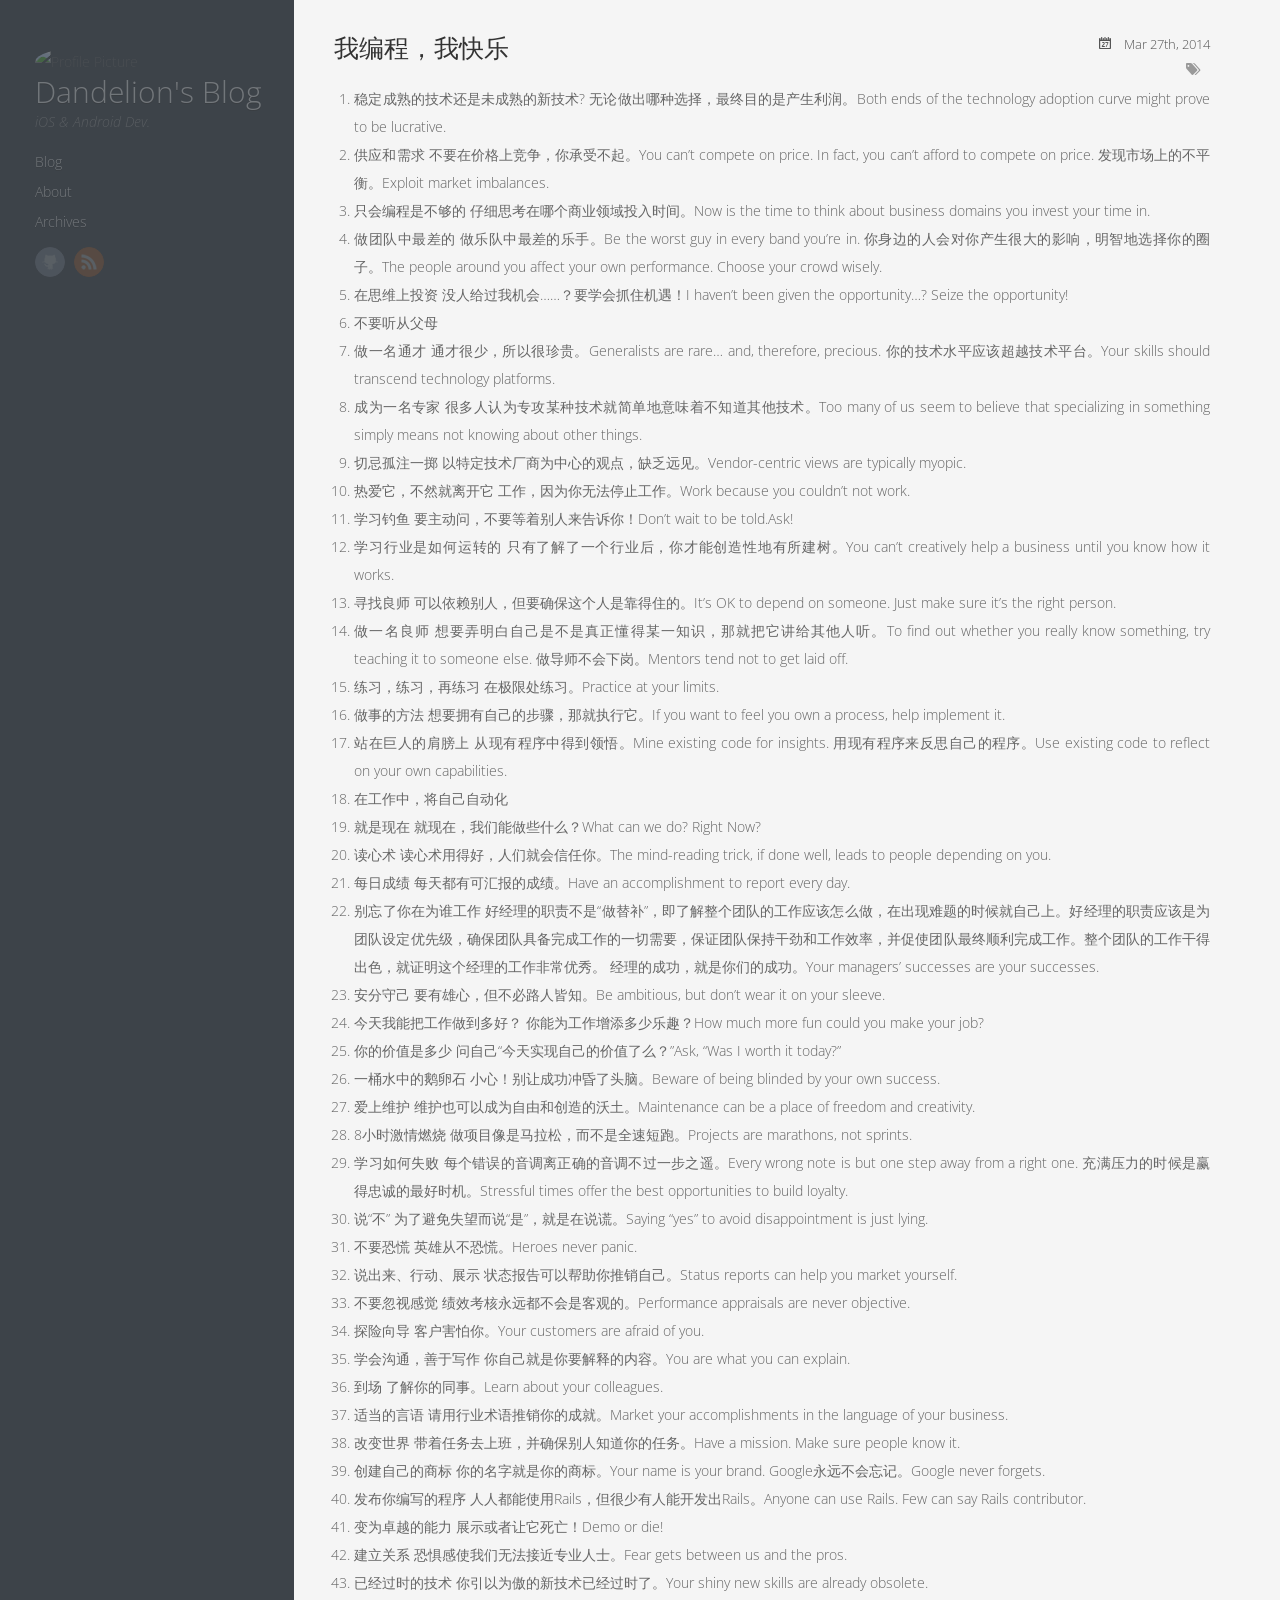
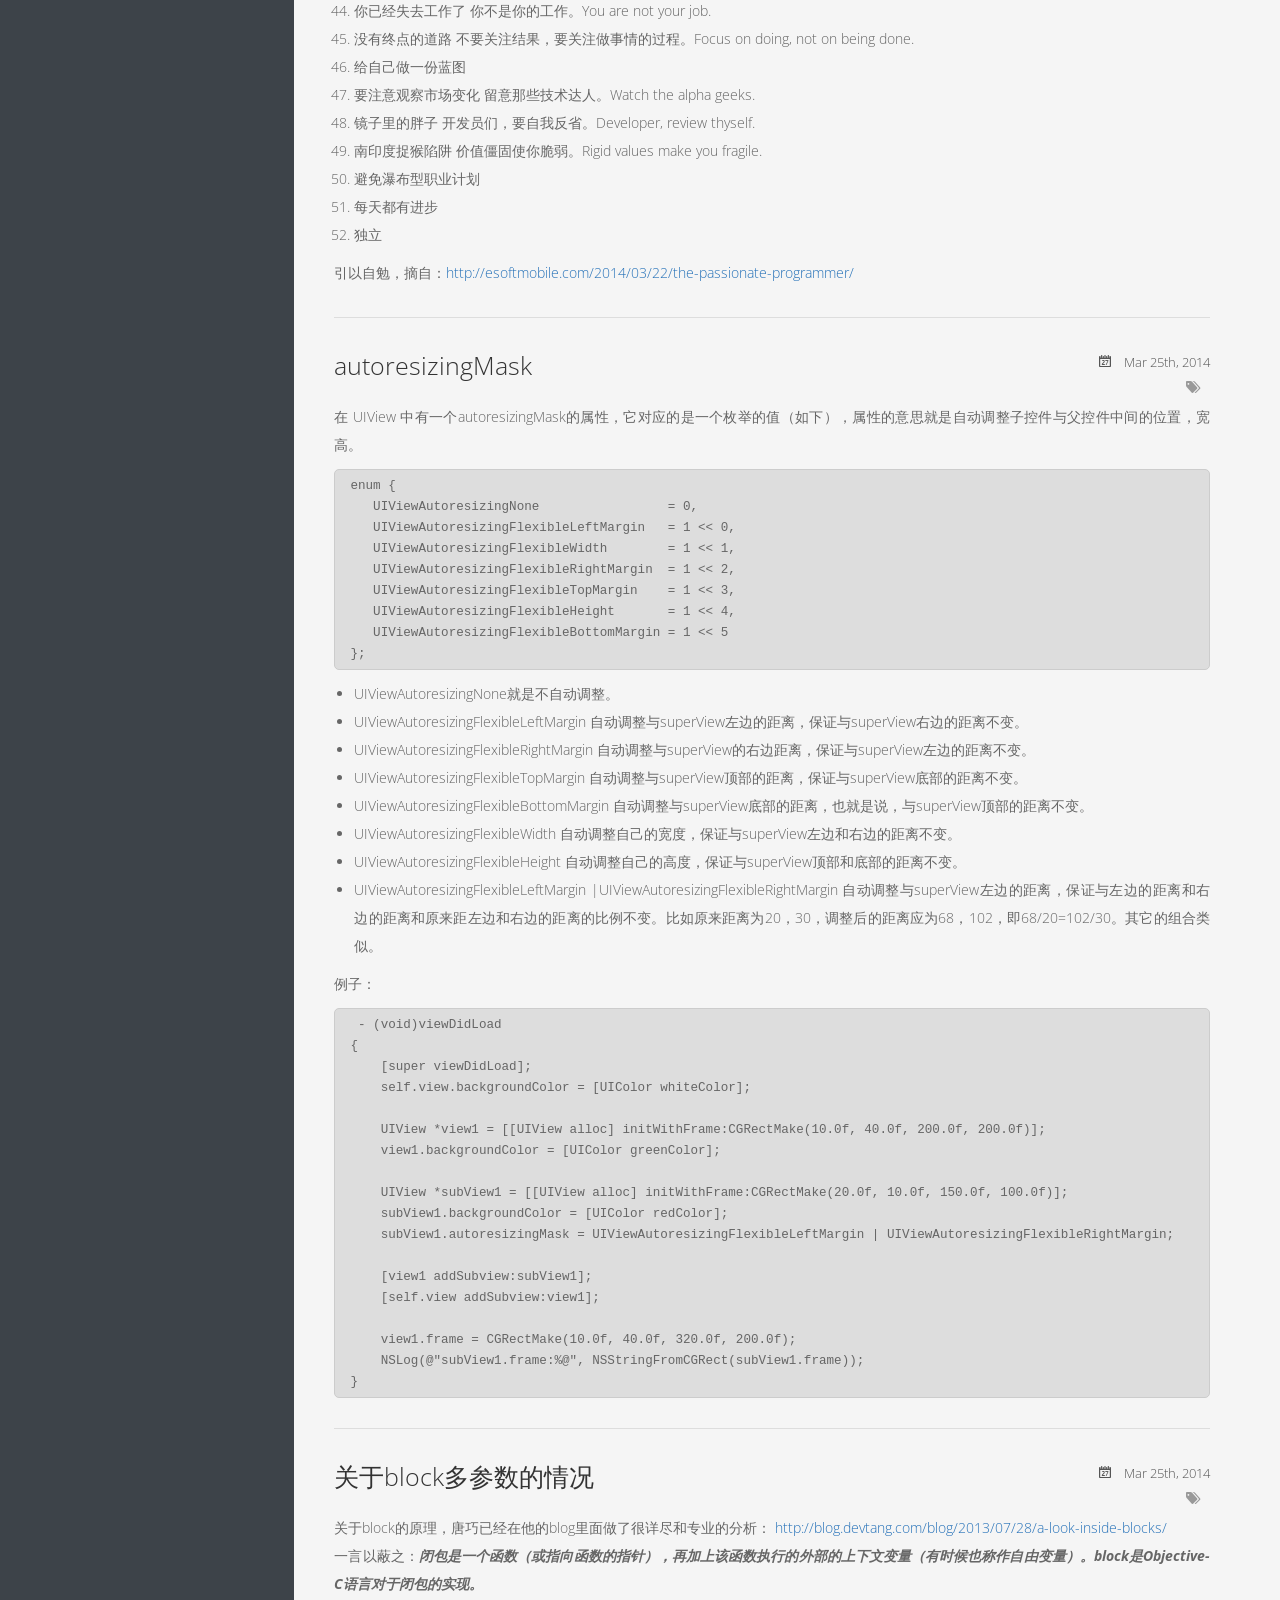
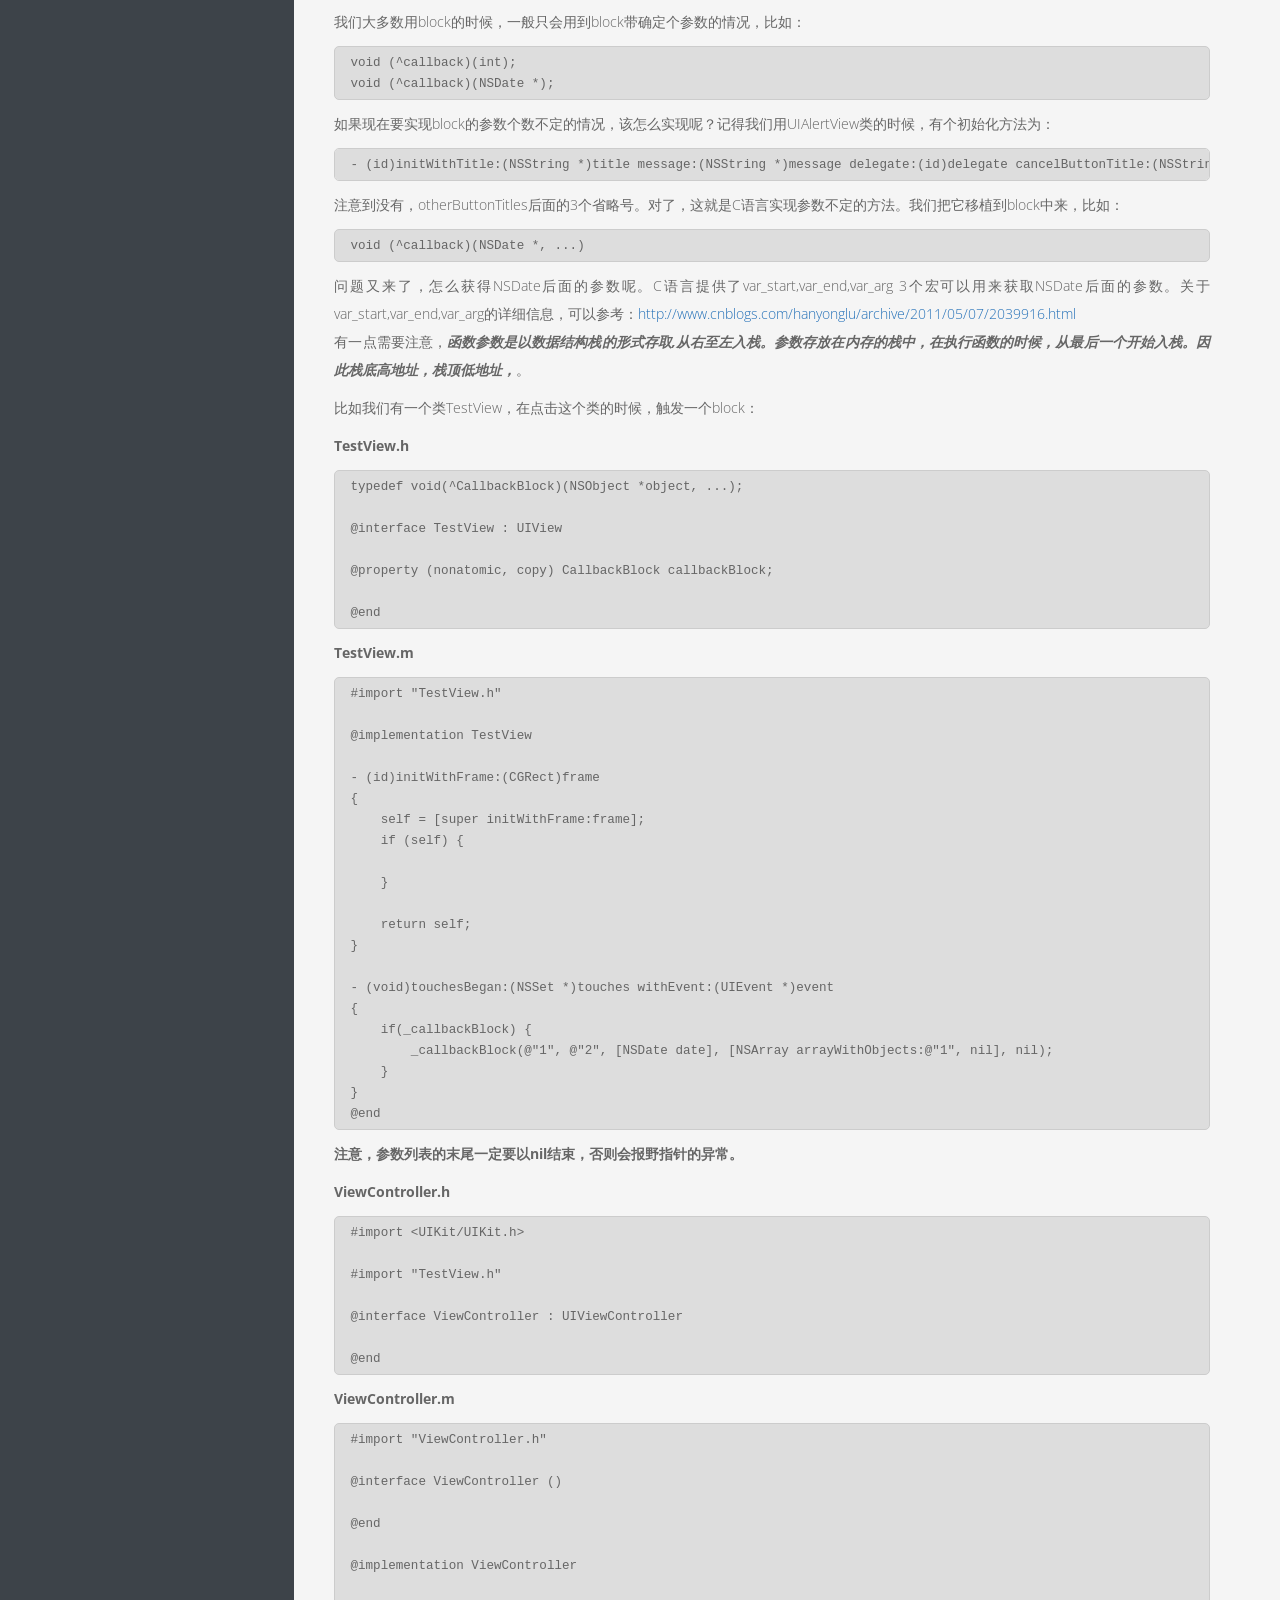
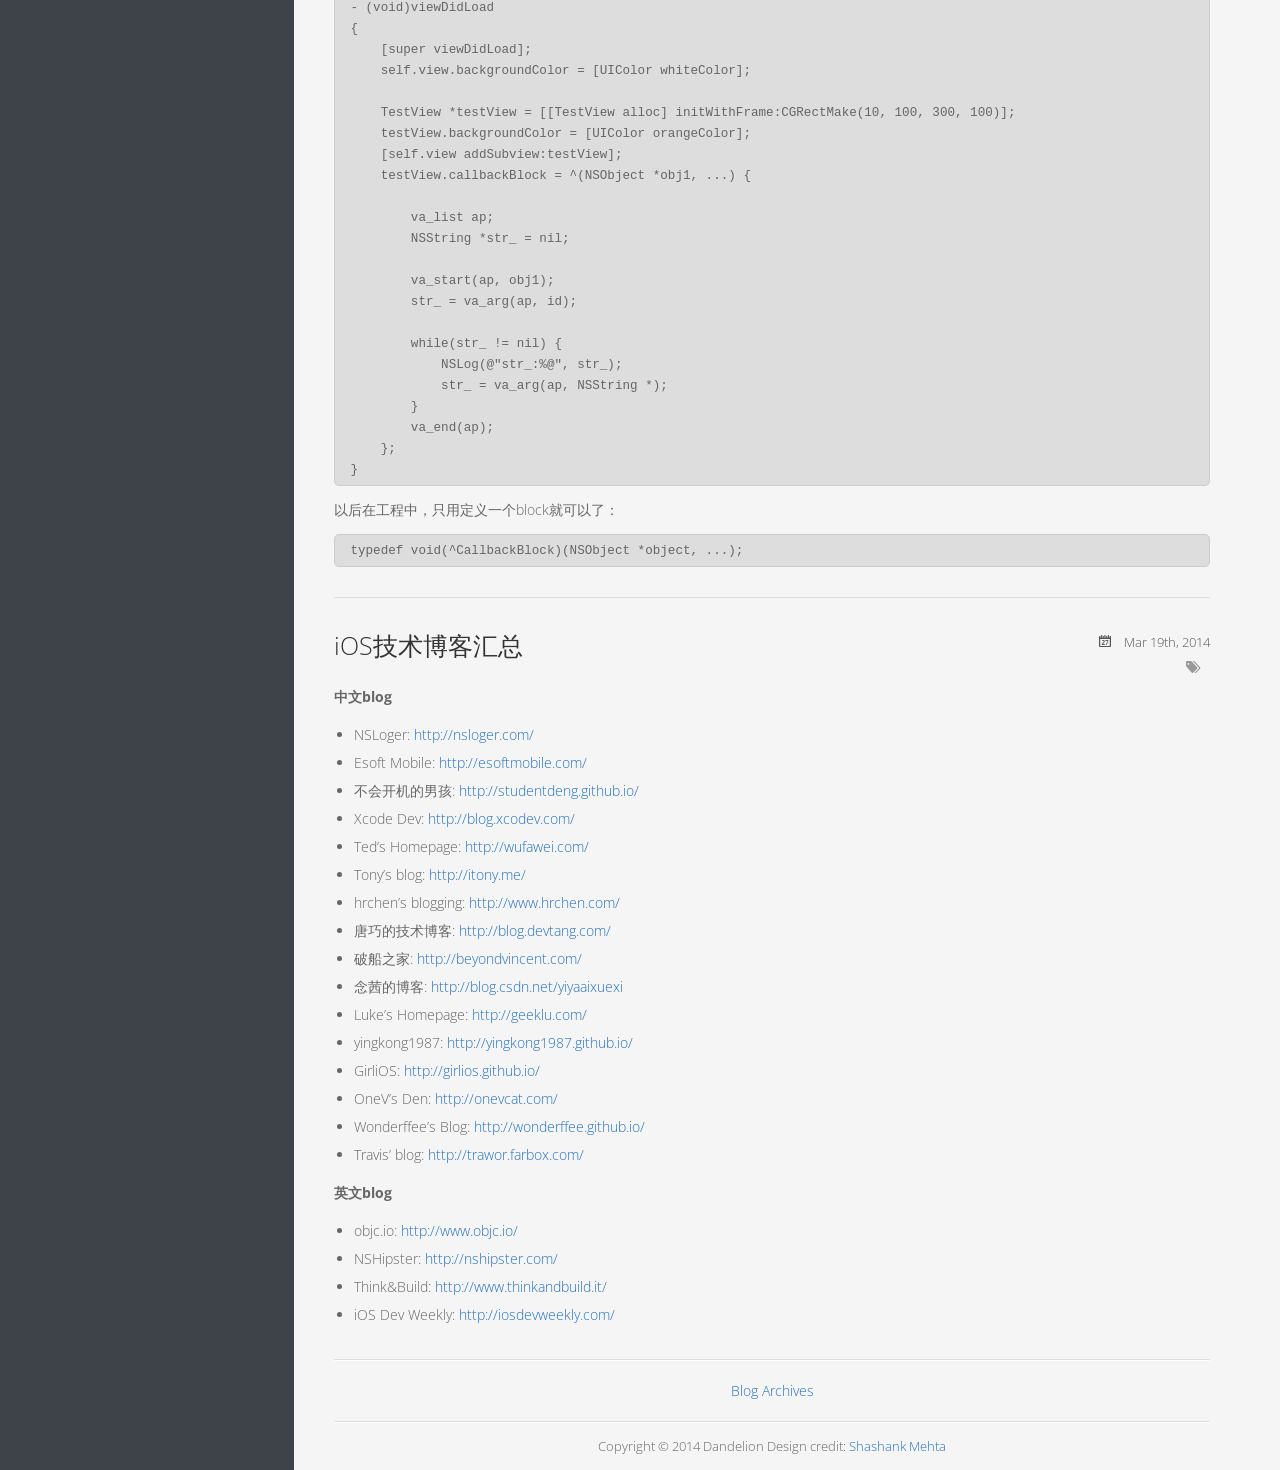
==== commit 44e42db4: "修改blog内容" ====
--- a/index.html
+++ b/index.html
@@ -3,8 +3,8 @@
 <html>
 <head>
 	<meta charset="utf-8">
-	<title>Asian Jiang's Blog</title>
-	<meta name="author" content="Jiang Yazhou">
+	<title>Dandelion's Blog</title>
+	<meta name="author" content="Dandelion">
 
 	
 	<meta name="description" content="Mar 27th, 2014 我编程，我快乐 稳定成熟的技术还是未成熟的新技术?
@@ -18,9 +18,9 @@
   <meta name="MobileOptimized" content="320">
   <meta name="viewport" content="width=device-width, initial-scale=1">
 
-	<link href="/atom.xml" rel="alternate" title="Asian Jiang's Blog" type="application/atom+xml">
+	<link href="/atom.xml" rel="alternate" title="Dandelion's Blog" type="application/atom+xml">
 	
-	<link rel="canonical" href="http://jiangyazhou.github.com/">
+	<link rel="canonical" href="https://github.com/dandelionradio001">
 	<link href="/favicon.png" rel="shortcut icon">
 	<link href="/stylesheets/screen.css" media="screen, projection" rel="stylesheet" type="text/css">
 	<!--[if lt IE 9]><script src="//html5shiv.googlecode.com/svn/trunk/html5.js"></script><![endif]-->
@@ -40,7 +40,7 @@
 		document.write("<img src='http://www.gravatar.com/avatar/" + MD5("359675594@qq.com") + "?s=160' alt='Profile Picture' style='width: 160px;' />");
 	</script>
 </div>
-<h1><a href="/">Asian Jiang's Blog</a></h1>
+<h1><a href="/">Dandelion's Blog</a></h1>
 <p class="subtitle">iOS & Android Dev.</p>
 <nav id="main-nav"><ul class="main">
     <li><a href="/">Blog</a></li>
@@ -50,17 +50,10 @@
 <nav id="sub-nav">
 	<div class="social">
 		
-		<a class="weibo" href="http://www.weibo.com/jiangyazhou" title="Weibo">Weibo</a>
-		
-		
-		
-		
-		
-		<a class="github" href="https://github.com/jiangyazhou" title="GitHub">GitHub</a>
-		
-		
-		
-		
+		
+		
+	
+		<a class="github" href="https://github.com/dandelionradio001" title="GitHub">GitHub</a>
 		
 		
 		
@@ -515,8 +508,7 @@
 			</div>
 			<footer id="footer" class="inner">Copyright &copy; 2014
 
-    Jiang Yazhou
-
+Dandelion
 
 Design credit: <a href="http://shashankmehta.in/archive/2012/greyshade.html">Shashank Mehta</a></footer>
 			<script src="/javascripts/slash.js"></script>
